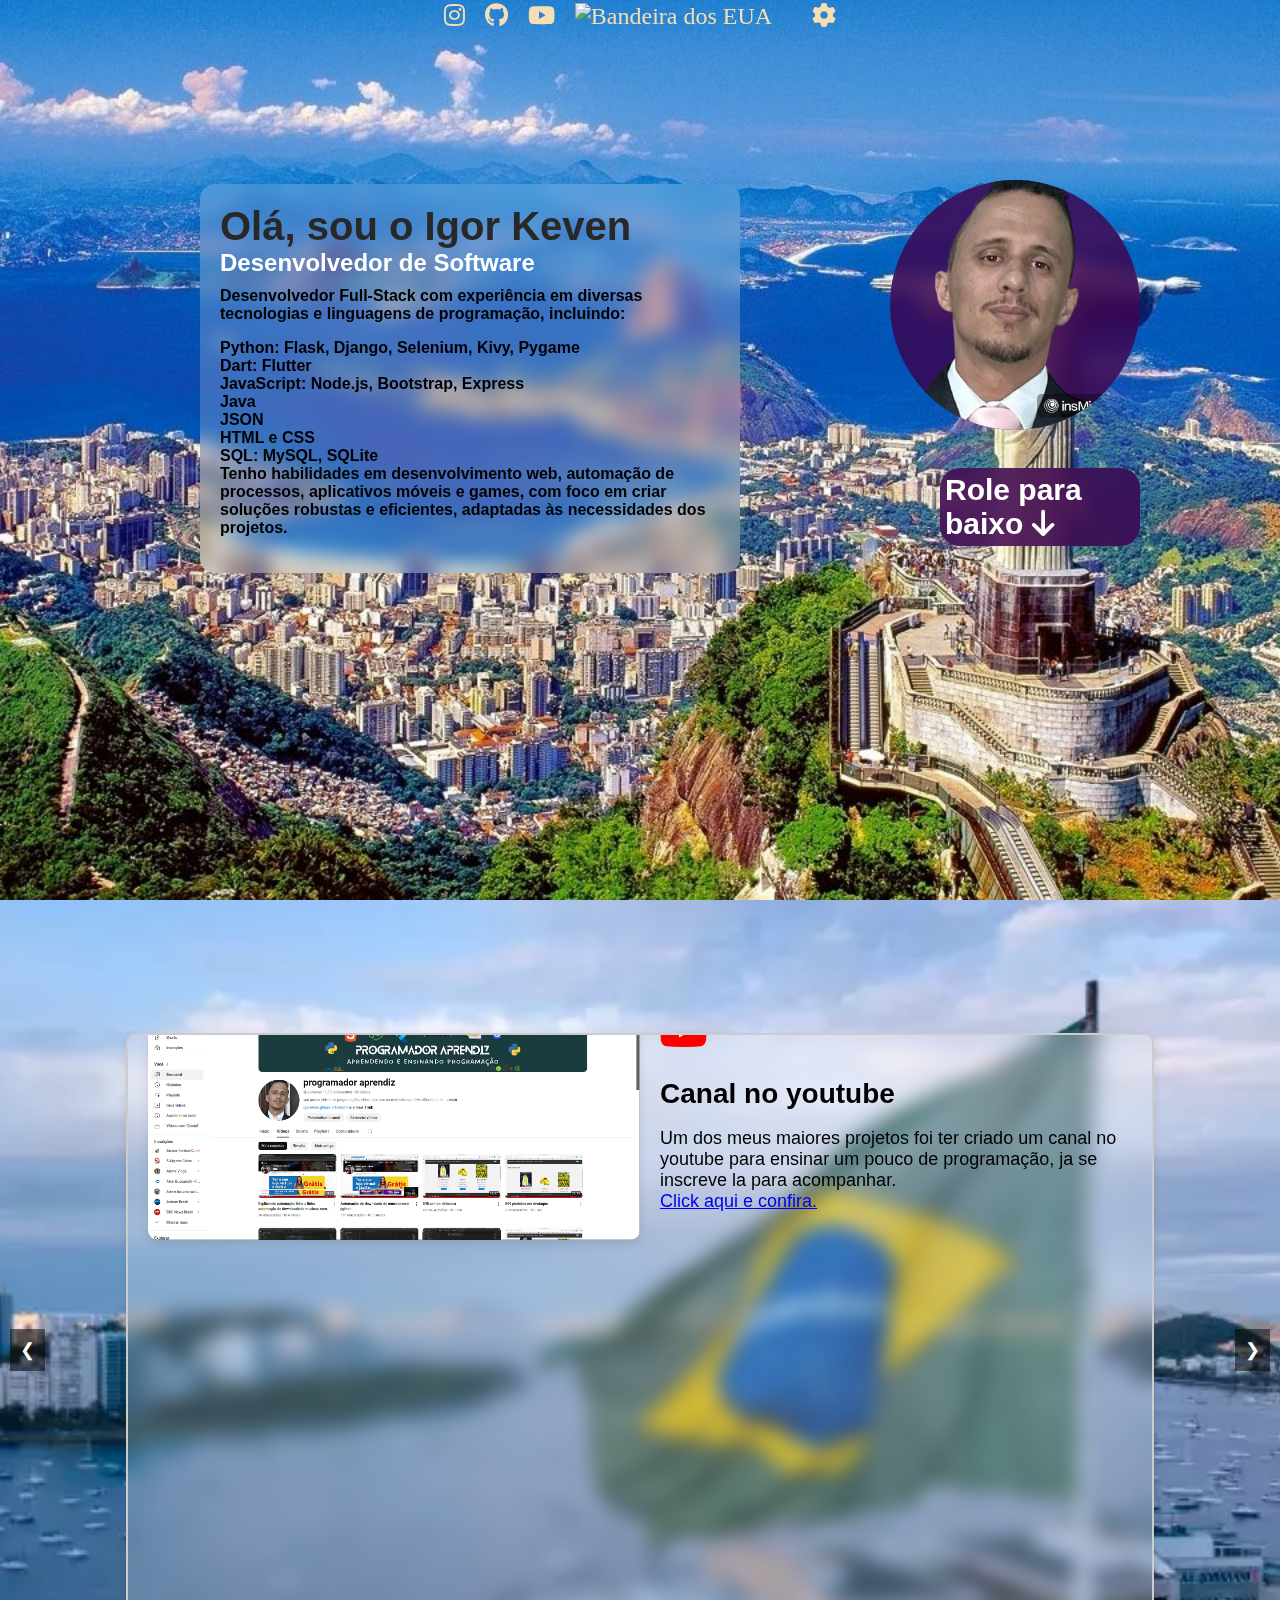
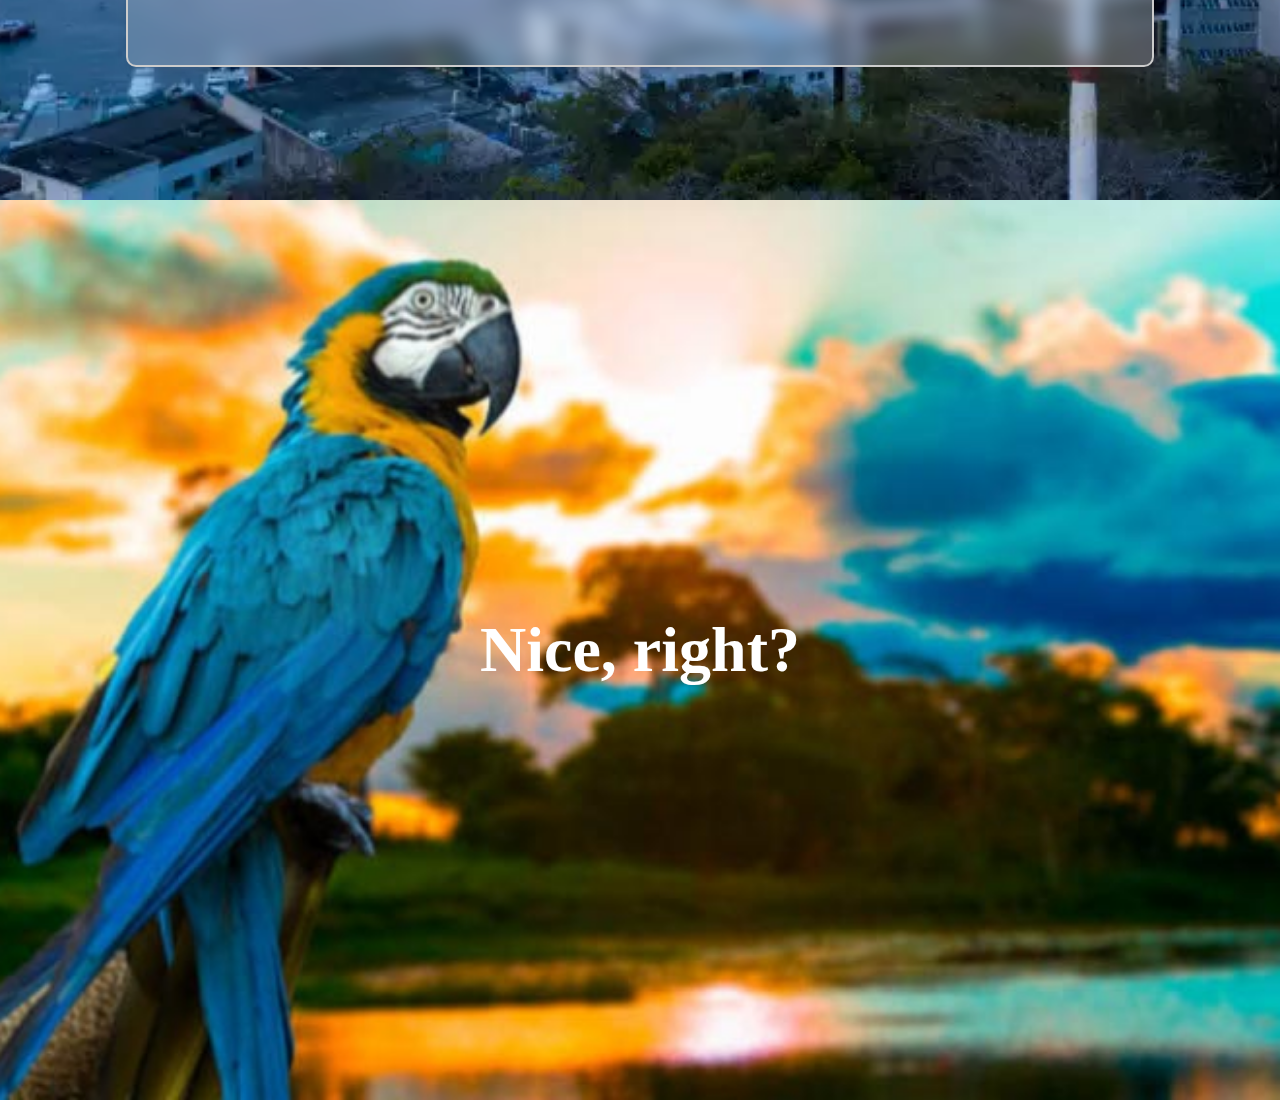
==== index.html @ ff046e4c "Add files via upload" ====
<!DOCTYPE html>
<html lang="en">
<head>
  <meta charset="UTF-8">
  <meta name="viewport" content="width=device-width, initial-scale=1.0">
  <title>Igor Keven</title>
  <link
    rel="stylesheet"
    href="https://cdnjs.cloudflare.com/ajax/libs/font-awesome/6.0.0-beta3/css/all.min.css"
  />
 
  <style>


/* Variáveis de cores para o tema claro */
:root {
  --primary-color: #ffffff;
  --secondary-color: #282828;
  --text-color: #000000;
  --highlight-color: #007BFF;
  --itens-color:  rgba(59, 0, 77, 0.808) ;

   /* Variáveis de imagens de fundo */
   --image-english-light1: url('/static/imagens/en_light_1.webp');
      --image-english-light2: url('/static/imagens/en_light_2.webp');
      --image-english-light3: url('/static/imagens/en_light_3.jpg');
      --image-portuguese-light1: url('/static/imagens/pt_light_1.jpg');
      --image-portuguese-light2: url('/static/imagens/pt_light_2.webp');
      --image-portuguese-light3: url('/static/imagens/pt_light_3.jpg');
      --image-english-dark1: url('/static/imagens/en_dark_1.webp');
      --image-english-dark2: url('/static/imagens/en_dark_2.jpg');
      --image-english-dark3: url('/static/imagens/en_dark_3.webp');
      --image-portuguese-dark1: url('/static/imagens/pt_dark_1.webp');
      --image-portuguese-dark2: url('/static/imagens/pt_dark_2.webp');
      --image-portuguese-dark3: url('/static/imagens/pt_dark_3.webp');
}

/* Variáveis de cores para o tema escuro */
.dark-theme {
  --primary-color: #181818;
  --secondary-color: #f0f0f0;
  --text-color: #ffffff;
  
}

    body, html {
      margin: 0;
      padding: 0;
      overflow-x: hidden;
      color: var(--text-color);
    }

    section {
      position: relative;
      height: 100vh;
      display: flex;
      justify-content: center;
      align-items: center;
      color: white;
      font-size: 2rem;
    }

    .bg {
      position: absolute;
      top: 0;
      left: 0;
      width: 100%;
      height: 100%;
      background-size: cover;
      background-position: 50% 0;
      z-index: -1;
    }

    h1 {
      position: relative;
      z-index: 1;
    }

    /* Imagem flutuante à direita */
    .floating-section {
      display: flex;
      align-items: center;
      position: absolute;
      left: 200px;
      top: 20%;
      z-index: 2;
    }

    .floating-bust {
      width: 250px;
      height: auto;
      margin-left: 150px; /* Ajustado para dar mais espaço */
      border-radius: 150px;
      background: var(--itens-color);/* Fundo translúcido para o efeito vidro */
      backdrop-filter: blur(10px); /* Desfoque do efeito de vidro */
      -webkit-backdrop-filter: blur(10px); /* Suporte para Safari */
      color: var(--text-color); /* Cor do texto */
    }

    /* Texto ao lado da imagem */
    .floating-text {
      max-width: 500px;
      padding: 20px;
      border-radius: 15px;
      background: rgba(255, 255, 255, 0.2); /* Fundo translúcido para o efeito vidro */
      backdrop-filter: blur(10px); /* Desfoque do efeito de vidro */
      -webkit-backdrop-filter: blur(10px); /* Suporte para Safari */
      color: var(--text-color); /* Cor do texto */
    }

    .floating-text h2 {
      font-size: 2.5rem; /* Tamanho maior para "Hi, I'm Igor" */
      margin: 0;
      color: var(--secondary-color);
    }

    .floating-text h3 {
      font-size: 1.5rem; /* Tamanho menor para "Backend Developer" */
      margin: 0;
      color: var(--primary-color);
    }

    .floating-text p {
      font-size: 1rem;
      margin-top: 10px;
      color: var(--text-color);
      font-weight: bold;
    }

    .en {
      display: none;
    }

    /* Animação de flutuação */
    @keyframes float {
      0%, 100% {
        transform: translateY(0);
      }
      50% {
        transform: translateY(-10px);
      }
    }

    /* Barra de navegação */
    .navbar {
      position: fixed;
      top: 0;
      width: 100%;
      height: 60px;
      display: flex;
      justify-content: center;
      align-items: center;
      background-color: rgba(0, 0, 0, 0); /* Inicialmente transparente */
      transition: background-color 0.3s ease;
      z-index: 1000;
    }

    .navbar.scrolled {
      background-color: rgba(0, 0, 0, 0.6); /* Fica levemente escura ao rolar a página */
    }

    .navbar-icons {
      display: flex;
      gap: 20px;
    }

    .navbar-icons a {
      color: wheat;
      font-size: 24px;
      text-decoration: none;
    }

    .navbar-icons a:hover {
      color: #282828; /* Cor de hover */
    }

    .scroll_down {
      font-size: 30px;
      margin-left: 50%;
      animation: float 3s ease-in-out infinite;
      color: var(--primary-color);
      background: var(--itens-color); /* Fundo translúcido para o efeito vidro */
      backdrop-filter: blur(10px); /* Desfoque do efeito de vidro */
      -webkit-backdrop-filter: blur(10px); /* Suporte para Safari */
border-radius: 20px;
padding: 5px;
    }


.scroll-text {
    color: var(--primary-color);
    font-weight: bold;

}
  

    .modal {
      display: none; /* Oculto por padrão */
      position: fixed;
      z-index: 1001; /* Um nível acima do conteúdo */
      left: 0;
      top: 0;
      width: 100%;
      height: 100%;
      background-color: rgba(0, 0, 0, 0.5); /* Fundo semi-transparente */
      padding: 30px;
    }

    .modal-content {
      background-color: var(--primary-color);
      margin: 15% auto;
      padding: 20px;
      border-radius: 10px;
      width: 50%;
      max-width: 600px;
    }

    .close {
      color: #aaa;
      float: right;
      font-size: 28px;
      font-weight: bold;
    }

    .close:hover,
    .close:focus {
      color: black;
      text-decoration: none;
      cursor: pointer;
    }

    .theme-switch-wrapper {
  display: flex;
  align-items: center;
  margin-top: 5%;
  margin-bottom: 2%;
  
}

.theme-switch {
  position: relative;
  display: inline-block;
  width: 60px;
  height: 34px;
  
}

.theme-switch input {
  opacity: 0;
  width: 0;
  height: 0;
}

.slider {
  position: absolute;
  cursor: pointer;
  top: 0;
  left: 0;
  right: 0;
  bottom: 0;
  background-color: #ccc;
  transition: 0.4s;
  border-radius: 34px;
}

.slider:before {
  position: absolute;
  content: "";
  height: 26px;
  width: 26px;
  left: 4px;
  bottom: 4px;
  background-color: var(--primary-color);
  transition: 0.4s;
  border-radius: 50%;
}

input:checked + .slider {
  background-color: var(--highlight-color);
}

input:checked + .slider:before {
  transform: translateX(26px);
}

.color-picker {
  display: flex;
  gap: 10px; /* Espaçamento entre as bolinhas */
}

.color-circle {
  width: 30px;
  height: 30px;
  border-radius: 50%; /* Forma de círculo */
  cursor: pointer;
  border: 2px solid #000; /* Borda para destacar */
}


.bandeiara{
  cursor: pointer;
  
}




 
.animacao {
  font-family: Arial, sans-serif;
  margin: 0;
  padding: 0;
  display: flex;
  justify-content: center;
  align-items: center;
  height: 100vh;
}





.slider-container {
  position: relative;
  width: 80%;
  height: 70%;
  
  overflow: hidden;
  border: 2px solid #ccc;
  border-radius: 10px;
  box-shadow: 0px 4px 10px rgba(0, 0, 0, 0.1);
  background: rgba(255, 255, 255, 0.2); /* Fundo translúcido para o efeito vidro */
      backdrop-filter: blur(10px); /* Desfoque do efeito de vidro */
      -webkit-backdrop-filter: blur(10px); /* Suporte para Safari */
      color: var(--text-color); /* Cor do texto */

}

.slider2 {
  display: flex;
  transition: transform 0.5s ease-in-out;
}

.slide2 {
  min-width: 100%;
  box-sizing: border-box;
  display: flex;
  align-items: center;
  
  padding: 20px;
  margin-top: -15%;
  
}

.project-image {
  max-width: 50%;
  object-fit: contain;
  
  border-radius: 10px;
  box-shadow: 0px 4px 10px rgba(0, 0, 0, 0.1);
}

.project-description {
  width: 50%;
  padding-left: 20px;
}
.img-lang {
  width: 10%;
  
}

.project-description h2 {
  font-size: 28px;
  margin-bottom: 10px;
}

.project-description p {
  font-size: 18px;
  
}

.prev, .next {
  position: absolute;
  top: 50%;
  transform: translateY(-50%);
  background-color: rgba(0, 0, 0, 0.5);
  color: white;
  border: none;
  padding: 10px;
  cursor: pointer;
  font-size: 18px;
}

.prev {
  left: 10px;
}

.next {
  right: 10px;
}

.prev:hover, .next:hover {
  background-color: rgba(0, 0, 0, 0.8);
}

  </style>
</head>
<body>

  <!-- Barra de navegação fixa -->
  <div class="navbar">
    <div class="navbar-icons">
      <a href="https://www.instagram.com/kevenigor" target="_blank">
        <i class="fab fa-instagram"></i>
      </a>
      <a href="https://github.com/igorkeven" target="_blank">
        <i class="fab fa-github"></i>
      </a>
      <a href="https://www.youtube.com/igorkeven" target="_blank">
        <i class="fab fa-youtube"></i>
      </a>
      <!-- Bandeira do Brasil para tradução -->
      <a class="toggle-en bandeiara" onclick="toggleLanguage()" style="display: none;">
        <img src="https://upload.wikimedia.org/wikipedia/commons/0/05/Flag_of_Brazil.svg" alt="Bandeira do Brasil" style="width: 24px;">
      </a>
      <a class="toggle-pt bandeiara" onclick="toggleLanguage()" >
        <img src="https://upload.wikimedia.org/wikipedia/commons/a/a4/Flag_of_the_United_States.svg" alt="Bandeira dos EUA" style="width: 24px;">
      </a>

      <br><br><br>
      <a href="javascript:void(0)" id="settingsIcon">
        <i class="fas fa-cog"></i> <!-- Ícone de configuração -->
      </a>
    </div>
  </div>
  <div id="settingsModal" class="modal">
    <div class="modal-content">
      <span class="close">&times;</span>
       <!-- Bandeira do Brasil para tradução -->

        
      


      <h2 class="pt">Configurações</h2>
      <h2 class="en" style="display: none;">settings</h2>
<br>
      <a class="toggle-en bandeiara" onclick="toggleLanguage()" style="display: none;">
        <img src="https://upload.wikimedia.org/wikipedia/commons/0/05/Flag_of_Brazil.svg" alt="Bandeira do Brasil" style="width: 24px;"> mudar idioma para o português
      </a>
      <a class="toggle-pt bandeiara" onclick="toggleLanguage()" >
        <img src="https://upload.wikimedia.org/wikipedia/commons/a/a4/Flag_of_the_United_States.svg" alt="Bandeira dos EUA" style="width: 24px;">
        change the language to English
      </a> 
      <div class="theme-switch-wrapper">
        <label class="theme-switch" for="checkbox">
          <input type="checkbox" id="checkbox" />
          <div class="slider"></div>
        </label>
        <span id="theme-label"> &emsp13; Mudar para Tema Escuro</span>
      </div>
<br>
       <!-- Bolinhas de cores -->
  <div class="color-picker">
    <div class="color-circle" style="background-color: red;" onclick="changeColor('red')"></div>
    <div class="color-circle" style="background-color: blue;" onclick="changeColor('blue')"></div>
    <div class="color-circle" style="background-color: green;" onclick="changeColor('green')"></div>
    <div class="color-circle" style="background-color: rgba(59, 0, 77, 0.808) ;" onclick="changeColor('rgba(59, 0, 77, 0.808) ')"></div>

  </div>
      
      
    </div>
  </div>
  <section>
    <div class="bg" style="background-image: var(--image-portuguese-light1);"></div>
   
    <div class="animacao"> 
    <!-- Seção flutuante com a imagem e o texto -->
    <div class="floating-section ">
      <div class="floating-text en">
        <h2>Hi, I'm Igor Keven</h2>
        <h3>Software Developer</h3>
        <p>Full-Stack Developer with experience in various technologies and programming languages, including:</p>
        <p>Python: Flask, Django, Selenium, Kivy, Pygame<br>
        Dart: Flutter<br>
        JavaScript: Node.js, Bootstrap, Express<br>
        Java<br>
        JSON<br>
        HTML and CSS <br>
        SQL: MySQL, SQLite<br>
        Skilled in web development, process automation, mobile applications, and games, with a focus on building robust and efficient solutions tailored to project needs.</p>
      </div>

      <div>
        <img src="/static/imagens/102704465.png" alt="Seu busto" class="floating-bust en">
        <h3 class="scroll_down en">
          <span class="scroll-text">Scroll down</span>
          <i class="fas fa-arrow-down"></i>
        </h3>
      </div>
    </div>

    <div class="floating-section ">
      <div class="floating-text pt">
        <h2>Olá, sou o Igor Keven</h2>
        <h3>Desenvolvedor de Software</h3>
        <p>Desenvolvedor Full-Stack com experiência em diversas tecnologias e linguagens de programação, incluindo:</p>
        <p>Python: Flask, Django, Selenium, Kivy, Pygame<br>
        Dart: Flutter<br>
        JavaScript: Node.js, Bootstrap, Express<br>
        Java<br>
        JSON<br>
        HTML e CSS <br>
        SQL: MySQL, SQLite<br>
        Tenho habilidades em desenvolvimento web, automação de processos, aplicativos móveis e games, com foco em criar soluções robustas e eficientes, adaptadas às necessidades dos projetos.</p>
      </div>

      <div>
        <img src="/static/imagens/102704465.png" alt="Seu busto" class="floating-bust pt">
        <h3 class="scroll_down pt">
          <span class="scroll-text">Role para baixo</span>
          <i class="fas fa-arrow-down"></i>
        </h3>
      </div>
    </div>


  </div>
  </section>
  
  <section >
    <div class="bg" style="background-image: var(--image-portuguese-light2);"></div>
    

    <div class="animacao">

    
    <div class="slider-container">
      <div class="slider2" id="slider2">
        <!-- Slide 1 -->
        <div class="slide2">
          <img src="/static/imagens/canal-youtube.png" alt="Projeto 1" class="project-image">
          <div class="project-description">
            <img src="/static/imagens/lang/Youtube_logo.png" alt="linguagens" class="img-lang">
            <h2>Canal no youtube</h2>
            <p>Um dos meus maiores projetos foi ter criado um canal no youtube para ensinar um pouco de programação, ja se inscreve la para acompanhar. <br> <a href="http://youtube.com/igorkeven" target="_blank">Click aqui e confira.</a></p>
          </div>
        </div>
        <!-- Slide 2 -->
        <div class="slide2">
          <img src="/static/imagens/E-commerce.png" alt="Projeto 2" class="project-image">
          <div class="project-description">
            <img src="/static/imagens/lang/html.png" alt="linguagens" class="img-lang">
            <img src="/static/imagens/lang/css-logo.png" alt="linguagens" class="img-lang">
            <img src="/static/imagens/lang/js2.png" alt="linguagens" class="img-lang">
            <img src="/static/imagens/lang/Python-logo-notext.svg.png" alt="linguagens" class="img-lang">

            <img src="/static/imagens/lang/Flask_logo.svg.png" alt="linguagens" class="img-lang">
            

            <h2>E-commerce</h2>
            <p>desenvolvi esse E-commerce para ensinar todo o crud (Create, Read, Update, Delete) e mais algumas funcionalidades no canal, todo desenvolvido com python, html, css e muito javascript, utilizei o Flask como framework do python para web. <br>
            <a href="http://"target="_blank">Link para a playlist do canal</a> <br>
            <a href="http://"target="_blank">Link para o codigo no github</a> </p>
          </div>
        </div>
        <!-- Slide 3 -->
        <div class="slide2">
          <video src="/static/imagens/rede-social.mp4" autoplay muted loop alt="Projeto 3" class="project-image" ></video>
          
          <div class="project-description">
            <img src="/static/imagens/lang/html.png" alt="linguagens" class="img-lang">
            <img src="/static/imagens/lang/css-logo.png" alt="linguagens" class="img-lang">
            <img src="/static/imagens/lang/js2.png" alt="linguagens" class="img-lang">
            <img src="/static/imagens/lang/sql.png" alt="linguagens" class="img-lang">
            <img src="/static/imagens/lang/Python-logo-notext.svg.png" alt="linguagens" class="img-lang">

            <img src="/static/imagens/lang/Flask_logo.svg.png" alt="linguagens" class="img-lang">

            <h2>Rede Social</h2>
            <p>Desenvolvi essa rede social para ensinar no canal, contendo todas as funcionalidades, envio de texto, foto e video , um sistema de login seguro e simples, menssagens, amigos e muito mais... <br>
            confirara aqui: <br> 
            <a href="http://"target="_blank">Link para a playlist do canal</a> <br> <br>
          <a href="http://"target="_blank">Link para o codigo no github</a></p>
          </div>
        </div>
          <!-- Slide 4 -->
          <div class="slide2">
            
            <video src="/static/imagens/app-rede-social.mp4" autoplay muted loop alt="Projeto 3" class="project-image" style="max-height: 50%; margin-top: -5%; max-width: 50%; width: 40%;  height: 50%;" ></video>
            <div class="project-description">
              <img src="/static/imagens/lang/Python-logo-notext.svg.png" alt="linguagens" class="img-lang">
              <img src="/static/imagens/lang/dart-icon-511x512-jhyea1ft.png" alt="linguagens" class="img-lang">
              <img src="/static/imagens/lang/flutter-logo-5086DD11C5-seeklogo.com.png" alt="linguagens" class="img-lang">
              <img src="/static/imagens/lang/sqlite-icon-2048x909-7nkrc3bm.png" alt="linguagens" class="img-lang">




              <h2>Aplicativo para a Rede Social</h2>
              <p> Desenvolvi esse aplicativo com Flutter para interagir com a rede social "Social Connect" que mostrei no slide anterior, tanto o site quanto o app funcionan em paralelo , podendo assim o usuario escolher qual melhor experiência deseja. <br>
              confirara aqui: <br>  
              
            <a href="http://"target="_blank">Link para o codigo no github</a></p>
            </div>
          </div>
           <!-- Slide 5 -->
           <div class="slide2">
            <video src="/static/imagens/app-music.mp4" autoplay muted loop alt="Projeto 3" class="project-image" style="max-height: 50%; margin-top: -5%; max-width: 50%; width: 40%;  height: 50%;" > </video>
            <div class="project-description">
              <img src="/static/imagens/lang/Python-logo-notext.svg.png" alt="linguagens" class="img-lang">
              <img src="/static/imagens/lang/dart-icon-511x512-jhyea1ft.png" alt="linguagens" class="img-lang">
              <img src="/static/imagens/lang/flutter-logo-5086DD11C5-seeklogo.com.png" alt="linguagens" class="img-lang">
              <img src="/static/imagens/lang/sqlite-icon-2048x909-7nkrc3bm.png" alt="linguagens" class="img-lang">

              <h2>Aplicativo de musicas</h2>
              <p>  <br>
              confirara aqui: <br> 
              
            <a href="http://" target="_blank" >Link para o codigo no github</a></p>
            </div>
          </div>

              <!-- Slide 6 -->
              <div class="slide2">
                <video src="/static/imagens/fotografia.mp4" autoplay muted loop alt="Projeto 3" class="project-image" style="max-height: 50%; margin-top: -5%; max-width: 50%; width: 40%;  height: 50%;" ></video>
                <div class="project-description">
                  <img src="/static/imagens/lang/html.png" alt="linguagens" class="img-lang">
                  <img src="/static/imagens/lang/css-logo.png" alt="linguagens" class="img-lang">
                  <img src="/static/imagens/lang/js2.png" alt="linguagens" class="img-lang">
                  <img src="/static/imagens/lang/sql.png" alt="linguagens" class="img-lang">
                  <img src="/static/imagens/lang/Python-logo-notext.svg.png" alt="linguagens" class="img-lang">
      
                  <img src="/static/imagens/lang/Flask_logo.svg.png" alt="linguagens" class="img-lang">
      
                  <h2>Site para fotografa</h2>
                  <p>  <br>
                  confirara aqui: <br> 
                  
                <a href="http://eduardasilvafotografia.com" target="_blank" >Link para o site</a></p>
                </div>
              </div>
      </div>
    </div>
  
    <!-- Botões de navegação -->
    <button class="prev" onclick="moveSlide(-1)">&#10094;</button>
    <button class="next" onclick="moveSlide(1)">&#10095;</button>
  </div>
    
  </section>
  
  <section>
    <div class="bg" style="background-image: var(--image-portuguese-light3);"></div>
    <h1>Nice, right?</h1>
  </section>

  <script src="https://cdnjs.cloudflare.com/ajax/libs/gsap/3.11.0/gsap.min.js"></script>
  <script src="https://cdnjs.cloudflare.com/ajax/libs/gsap/3.11.0/ScrollTrigger.min.js"></script>
  <script>

let currentSlide = 0;

function moveSlide(direction) {
  const slider = document.getElementById('slider2');
  const slides = document.querySelectorAll('.slide2');
  const totalSlides = slides.length;

  currentSlide += direction;

  if (currentSlide < 0) {
    currentSlide = totalSlides - 1; // Volta para o último slide
  } else if (currentSlide >= totalSlides) {
    currentSlide = 0; // Vai para o primeiro slide
  }

  const slideWidth = slides[0].clientWidth;
  slider.style.transform = `translateX(${-currentSlide * slideWidth}px)`;
}









    document.addEventListener('DOMContentLoaded', function () {
      gsap.registerPlugin(ScrollTrigger);
      
      gsap.utils.toArray('.bg').forEach((section, i) => {
        gsap.fromTo(section, 
          { backgroundPosition: `50% ${-innerHeight / 2}px` },
          {
            backgroundPosition: `50% ${innerHeight / 2}px`,
            ease: 'none',
            scrollTrigger: {
              trigger: section,
              scrub: true
            }
          }
        );
      });

      gsap.utils.toArray('.animacao').forEach((heading) => {
        gsap.fromTo(heading, { autoAlpha: 0 }, {
          duration: 2,
          autoAlpha: 1,
          ease: 'power1.inOut',
          scrollTrigger: {
            trigger: heading,
            start: 'top 80%',
            toggleActions: 'play none none reverse',
          },
        });
      });

      window.addEventListener('scroll', function () {
        const navbar = document.querySelector('.navbar');
        if (window.scrollY > 100) {
          navbar.classList.add('scrolled');
        } else {
          navbar.classList.remove('scrolled');
        }
      });
    });


    const toggleSwitch = document.getElementById('checkbox');
  const themeLabel = document.getElementById('theme-label');


    const images = {
  light: {
    pt: [
      'var(--image-portuguese-light1)',
      'var(--image-portuguese-light2)',
      'var(--image-portuguese-light3)',
    ],
    en: [
      'var(--image-english-light1)',
      'var(--image-english-light2)',
      'var(--image-english-light3)',
    ],
  },
  dark: {
    pt: [
      'var(--image-portuguese-dark1)',
      'var(--image-portuguese-dark2)',
      'var(--image-portuguese-dark3)',
    ],
    en: [
      'var(--image-english-dark1)',
      'var(--image-english-dark2)',
      'var(--image-english-dark3)',
    ],
  },
};

let currentLanguage = 'pt'; // 'pt' ou 'en'
let currentTheme = 'light'; // 'light' ou 'dark'

function updateBackgroundImages() {
  const sections = document.querySelectorAll('section .bg');
  sections.forEach((section, index) => {
    section.style.backgroundImage = images[currentTheme][currentLanguage][index];
  });
}
function toggleLanguage() {
  const enElements = document.querySelectorAll('.en');
  const ptElements = document.querySelectorAll('.pt');

  enElements.forEach(el => el.style.display = el.style.display === 'block' ? 'none' : 'block');
  ptElements.forEach(el => el.style.display = el.style.display === 'none' ? 'block' : 'none');

  currentLanguage = currentLanguage === 'en' ? 'pt' : 'en';
  updateBackgroundImages();

  const bandeiraen = document.querySelectorAll('.toggle-en');
  const bandeirapt = document.querySelectorAll('.toggle-pt');

  bandeiraen.forEach(el => el.style.display = el.style.display === 'block' ? 'none' : 'block');
  bandeirapt.forEach(el => el.style.display = el.style.display === 'none' ? 'block' : 'none');

  // Atualiza o texto do rótulo do tema
  if (currentLanguage === 'en') {
    themeLabel.textContent = toggleSwitch.checked ? 'Change to Light Theme' : 'Change to Dark Theme';
  } else {
    themeLabel.textContent = toggleSwitch.checked ? 'Mudar para Tema Claro' : 'Mudar para Tema Escuro';
  }
}


toggleSwitch.addEventListener('change', function() {
  currentTheme = this.checked ? 'dark' : 'light';
  updateBackgroundImages();
  document.body.classList.toggle('dark-theme');

  if (currentLanguage === 'en') {
    themeLabel.textContent = toggleSwitch.checked ? 'Change to Light Theme' : 'Change to Dark Theme';
  } else {
    themeLabel.textContent = toggleSwitch.checked ? 'Mudar para Tema Claro' : 'Mudar para Tema Escuro';
  }

});


function changeColor(color) {
  document.documentElement.style.setProperty('--itens-color', color);
  // Adicione mais propriedades de estilo conforme necessário
}

     // Lógica para exibir e ocultar o modal
     const modal = document.getElementById('settingsModal');
    const settingsIcon = document.getElementById('settingsIcon');
    const closeModal = document.querySelector('.close');

    // Exibir o modal ao clicar no ícone de configurações
    settingsIcon.onclick = function() {
      modal.style.display = 'block';
    }

    // Fechar o modal ao clicar no botão de fechar
    closeModal.onclick = function() {
      modal.style.display = 'none';
    }

    // Fechar o modal ao clicar fora da área do modal
    window.onclick = function(event) {
      if (event.target === modal) {
        modal.style.display = 'none';
      }
    }

 
  updateBackgroundImages();
  </script>
</body>
</html>
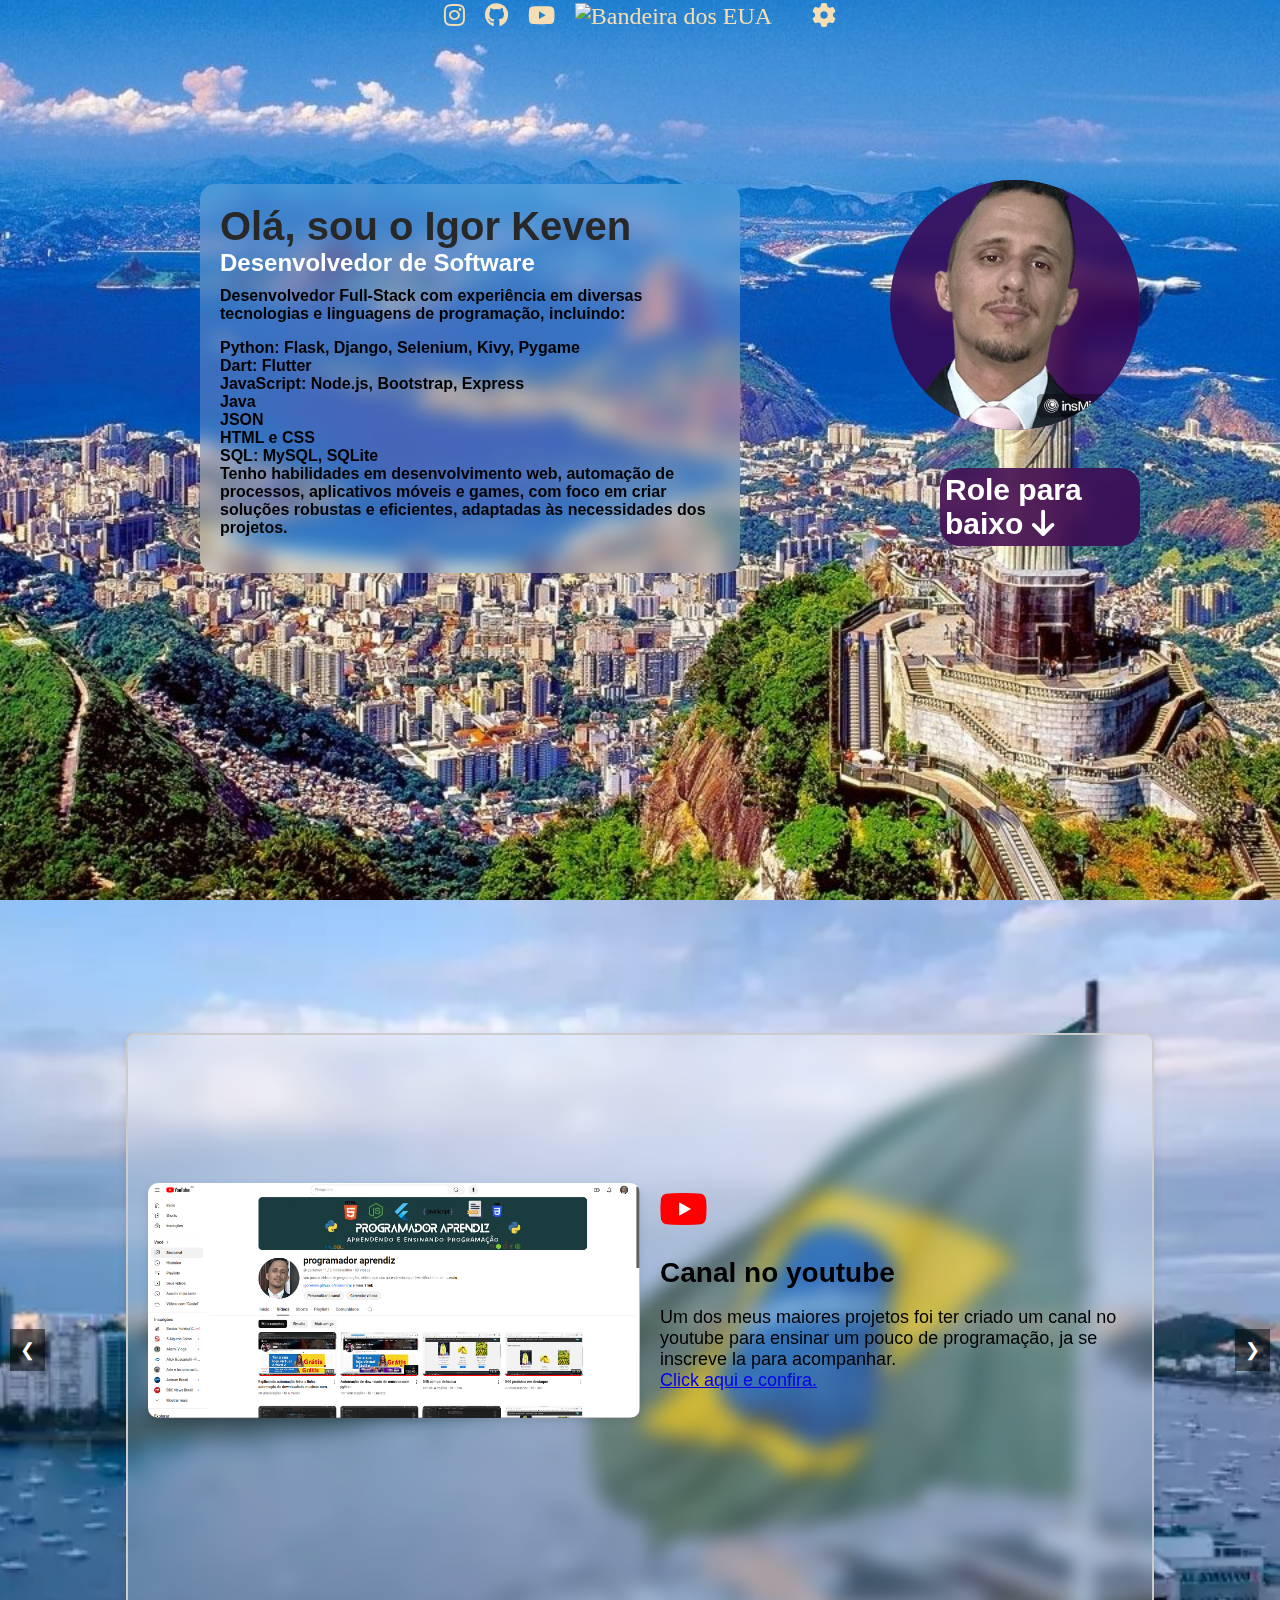
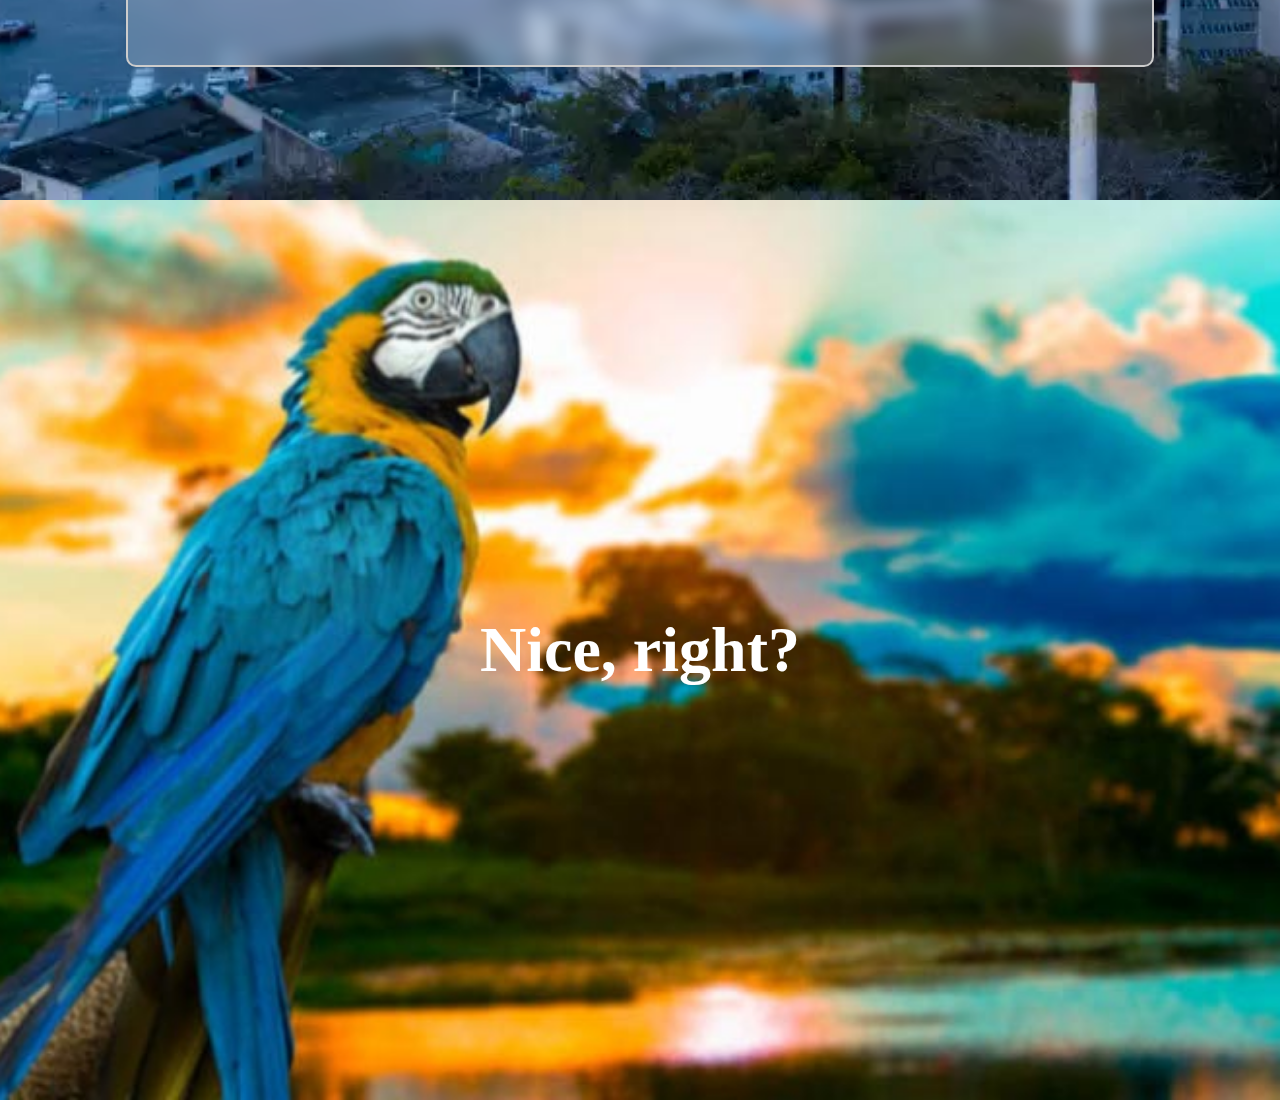
==== commit e4ae7a41: "responsividade" ====
--- a/index.html
+++ b/index.html
@@ -336,10 +336,12 @@
 
 }
 
-.slider2 {
+#slider2 {
   display: flex;
   transition: transform 0.5s ease-in-out;
 }
+
+
 
 .slide2 {
   min-width: 100%;
@@ -351,6 +353,10 @@
   margin-top: -15%;
   
 }
+
+
+
+
 
 .project-image {
   max-width: 50%;
@@ -403,6 +409,100 @@
   background-color: rgba(0, 0, 0, 0.8);
 }
 
+
+@media (max-width: 768px) {
+
+
+  .floating-section {
+    left: 20px;
+    right: 20px;
+      top: 10%;
+      flex-direction: column;
+
+  }
+
+
+  .floating-text {
+      max-width: 500px;
+      padding: 20px;
+      border-radius: 15px;
+    }
+
+    .floating-text h2 {
+      font-size: 1.5rem; /* Tamanho maior para "Hi, I'm Igor" */
+      margin: 0;
+      
+    }
+
+    .floating-text h3 {
+      font-size: 1rem; /* Tamanho menor para "Backend Developer" */
+      margin: 0;
+      
+    }
+
+    .floating-text p {
+      font-size: 0.8rem;
+      margin-top: 10px;
+      
+      
+    }
+    .floating-bust {
+      width: 150px;
+      height: auto;
+      margin-top: 15px; /* Ajustado para dar mais espaço */
+      border-radius: 150px;
+      
+    }
+
+
+
+  .slider-container {
+    width: 90%;
+    height: 90%;
+  }
+
+
+  .slide2 {
+    display: flex;
+    flex-direction: column;
+    align-items: center;
+    text-align: center;
+    margin-top: 0;
+    margin-bottom: 0;
+  }
+
+  .img-lang {
+    
+    width: 7%; /* A imagem ocupará toda a largura disponível */
+    height: auto; /* Mantém a proporção da imagem */
+  }
+
+  .project-description {
+    width: 100%;
+    padding-left: 0;
+    margin: auto;
+    align-items: center;
+    padding: auto;
+    
+  }
+
+  .project-description h2 {
+    font-size: 18px;
+  }
+
+  .project-description p {
+    font-size: 13px;
+    width: 50%;
+    
+    margin-left: 25%;
+  }
+
+  .project-image {
+    width: 100%;
+    height: auto;
+    
+  }
+}
   </style>
 </head>
 <body>
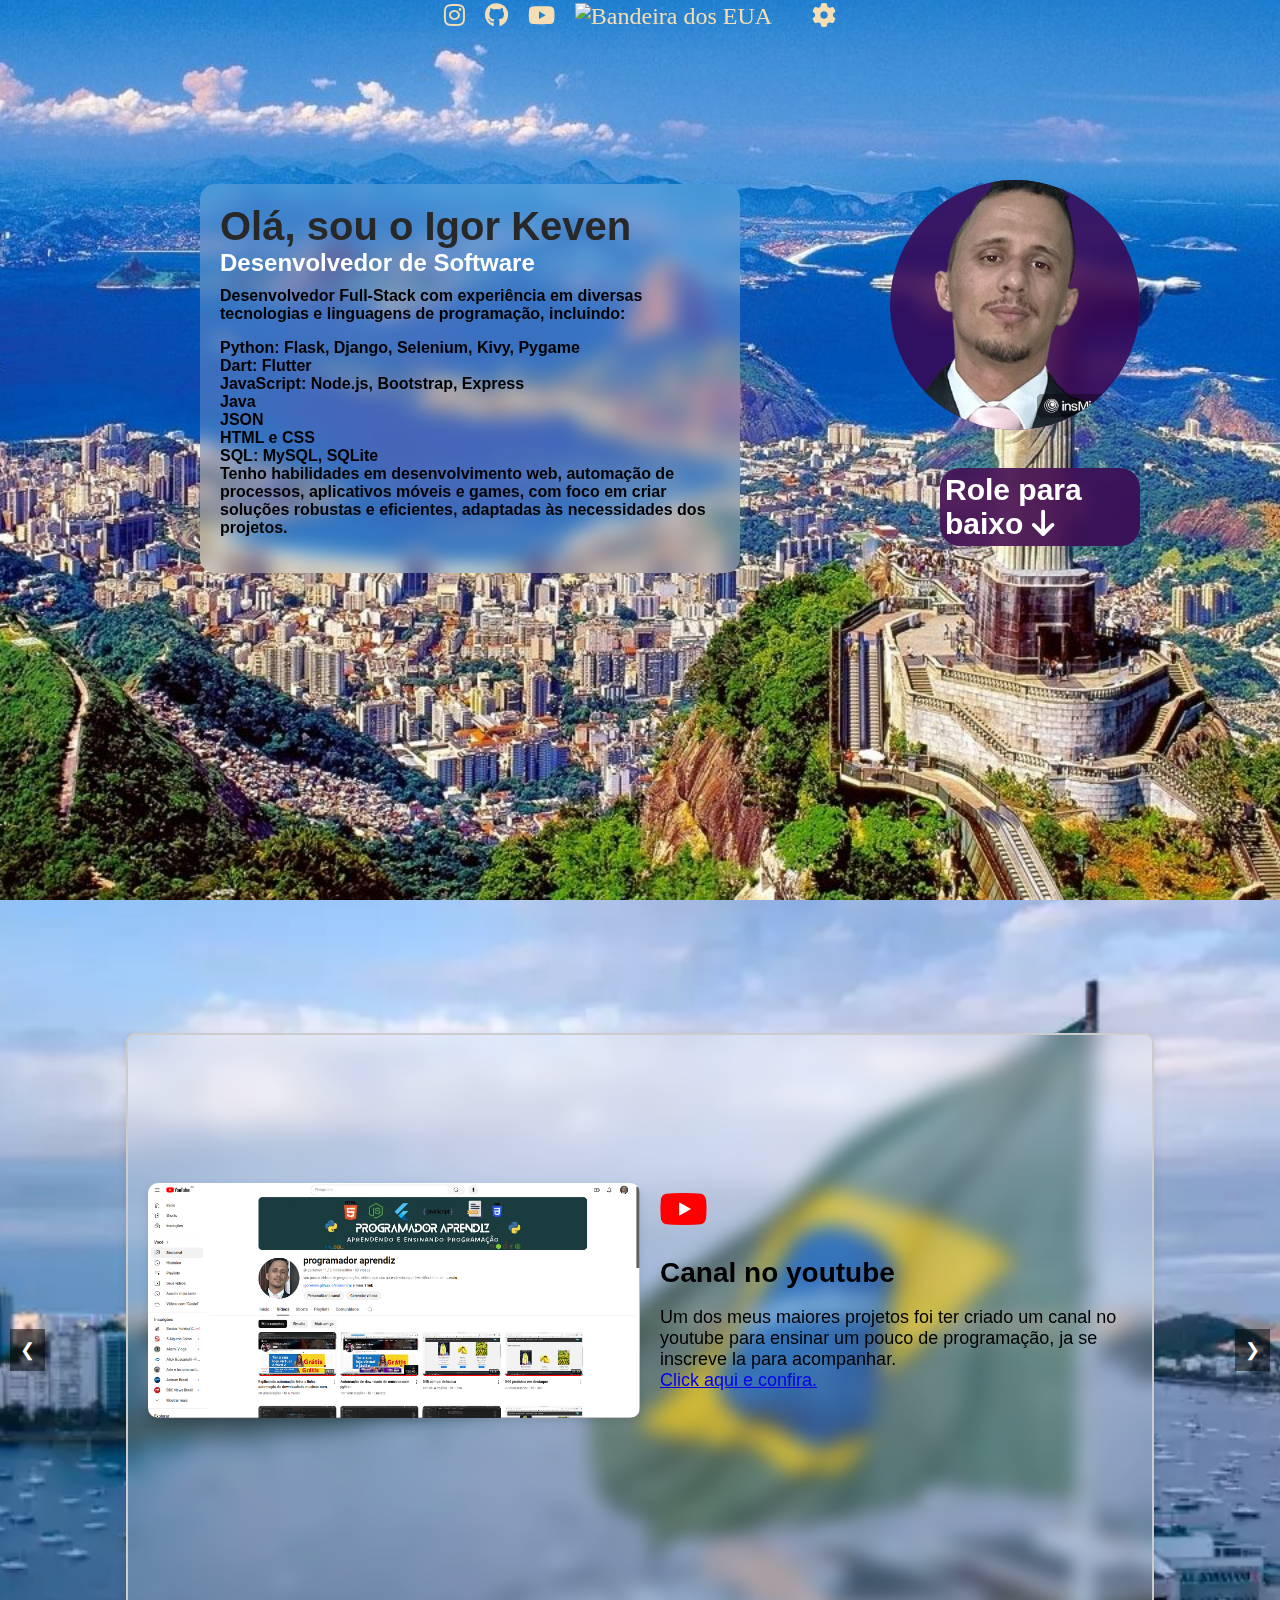
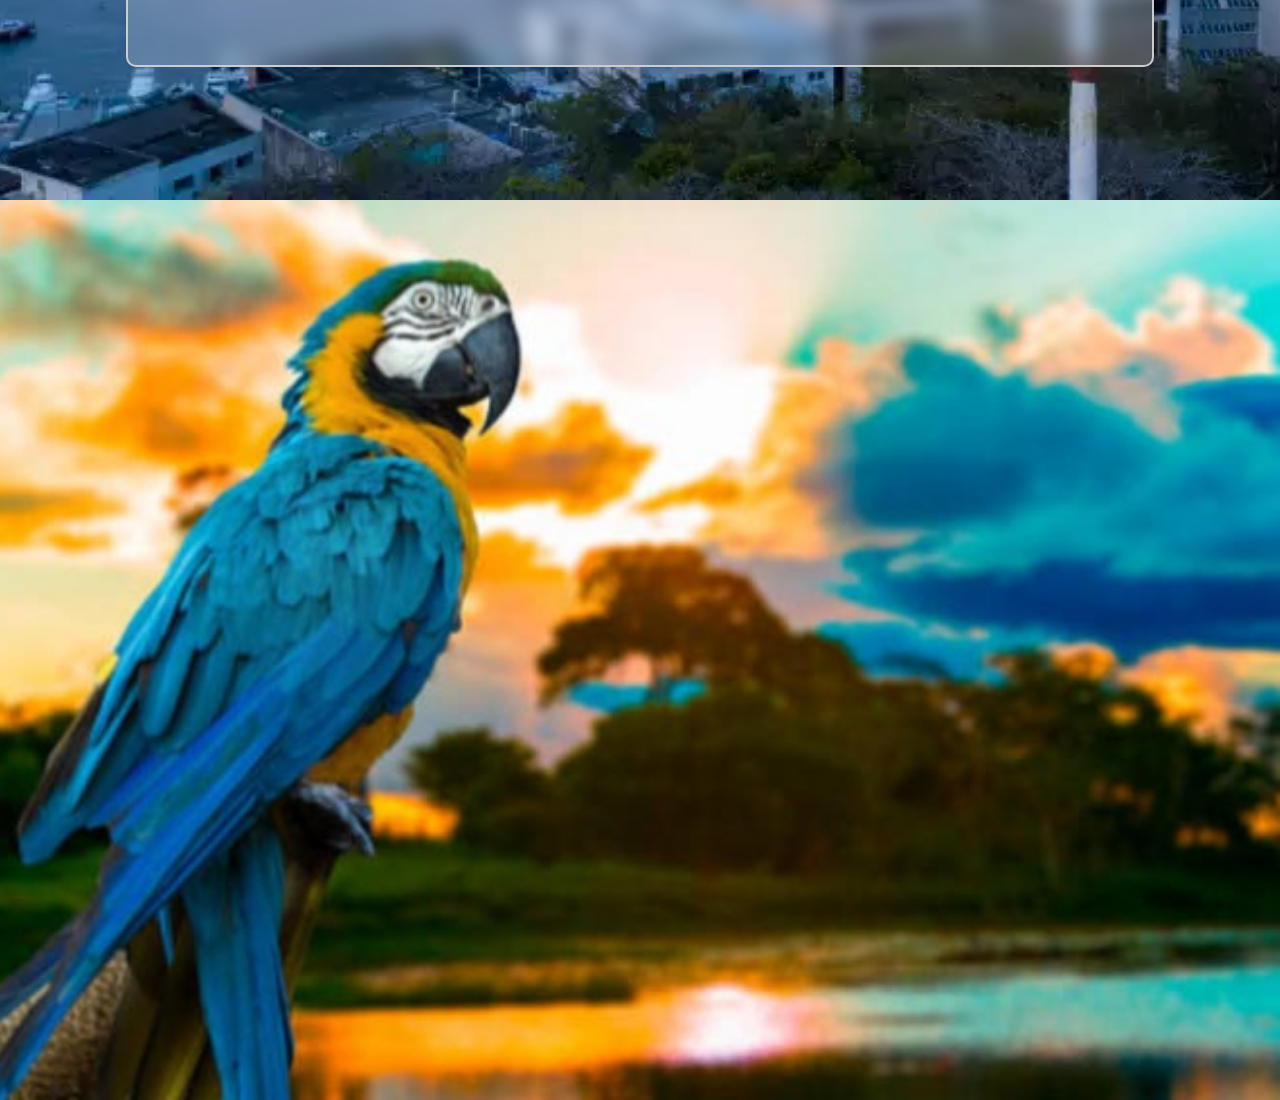
==== commit 8485db7f: "22.11.24" ====
--- a/index.html
+++ b/index.html
@@ -9,501 +9,7 @@
     href="https://cdnjs.cloudflare.com/ajax/libs/font-awesome/6.0.0-beta3/css/all.min.css"
   />
  
-  <style>
-
-
-/* Variáveis de cores para o tema claro */
-:root {
-  --primary-color: #ffffff;
-  --secondary-color: #282828;
-  --text-color: #000000;
-  --highlight-color: #007BFF;
-  --itens-color:  rgba(59, 0, 77, 0.808) ;
-
-   /* Variáveis de imagens de fundo */
-   --image-english-light1: url('/static/imagens/en_light_1.webp');
-      --image-english-light2: url('/static/imagens/en_light_2.webp');
-      --image-english-light3: url('/static/imagens/en_light_3.jpg');
-      --image-portuguese-light1: url('/static/imagens/pt_light_1.jpg');
-      --image-portuguese-light2: url('/static/imagens/pt_light_2.webp');
-      --image-portuguese-light3: url('/static/imagens/pt_light_3.jpg');
-      --image-english-dark1: url('/static/imagens/en_dark_1.webp');
-      --image-english-dark2: url('/static/imagens/en_dark_2.jpg');
-      --image-english-dark3: url('/static/imagens/en_dark_3.webp');
-      --image-portuguese-dark1: url('/static/imagens/pt_dark_1.webp');
-      --image-portuguese-dark2: url('/static/imagens/pt_dark_2.webp');
-      --image-portuguese-dark3: url('/static/imagens/pt_dark_3.webp');
-}
-
-/* Variáveis de cores para o tema escuro */
-.dark-theme {
-  --primary-color: #181818;
-  --secondary-color: #f0f0f0;
-  --text-color: #ffffff;
-  
-}
-
-    body, html {
-      margin: 0;
-      padding: 0;
-      overflow-x: hidden;
-      color: var(--text-color);
-    }
-
-    section {
-      position: relative;
-      height: 100vh;
-      display: flex;
-      justify-content: center;
-      align-items: center;
-      color: white;
-      font-size: 2rem;
-    }
-
-    .bg {
-      position: absolute;
-      top: 0;
-      left: 0;
-      width: 100%;
-      height: 100%;
-      background-size: cover;
-      background-position: 50% 0;
-      z-index: -1;
-    }
-
-    h1 {
-      position: relative;
-      z-index: 1;
-    }
-
-    /* Imagem flutuante à direita */
-    .floating-section {
-      display: flex;
-      align-items: center;
-      position: absolute;
-      left: 200px;
-      top: 20%;
-      z-index: 2;
-    }
-
-    .floating-bust {
-      width: 250px;
-      height: auto;
-      margin-left: 150px; /* Ajustado para dar mais espaço */
-      border-radius: 150px;
-      background: var(--itens-color);/* Fundo translúcido para o efeito vidro */
-      backdrop-filter: blur(10px); /* Desfoque do efeito de vidro */
-      -webkit-backdrop-filter: blur(10px); /* Suporte para Safari */
-      color: var(--text-color); /* Cor do texto */
-    }
-
-    /* Texto ao lado da imagem */
-    .floating-text {
-      max-width: 500px;
-      padding: 20px;
-      border-radius: 15px;
-      background: rgba(255, 255, 255, 0.2); /* Fundo translúcido para o efeito vidro */
-      backdrop-filter: blur(10px); /* Desfoque do efeito de vidro */
-      -webkit-backdrop-filter: blur(10px); /* Suporte para Safari */
-      color: var(--text-color); /* Cor do texto */
-    }
-
-    .floating-text h2 {
-      font-size: 2.5rem; /* Tamanho maior para "Hi, I'm Igor" */
-      margin: 0;
-      color: var(--secondary-color);
-    }
-
-    .floating-text h3 {
-      font-size: 1.5rem; /* Tamanho menor para "Backend Developer" */
-      margin: 0;
-      color: var(--primary-color);
-    }
-
-    .floating-text p {
-      font-size: 1rem;
-      margin-top: 10px;
-      color: var(--text-color);
-      font-weight: bold;
-    }
-
-    .en {
-      display: none;
-    }
-
-    /* Animação de flutuação */
-    @keyframes float {
-      0%, 100% {
-        transform: translateY(0);
-      }
-      50% {
-        transform: translateY(-10px);
-      }
-    }
-
-    /* Barra de navegação */
-    .navbar {
-      position: fixed;
-      top: 0;
-      width: 100%;
-      height: 60px;
-      display: flex;
-      justify-content: center;
-      align-items: center;
-      background-color: rgba(0, 0, 0, 0); /* Inicialmente transparente */
-      transition: background-color 0.3s ease;
-      z-index: 1000;
-    }
-
-    .navbar.scrolled {
-      background-color: rgba(0, 0, 0, 0.6); /* Fica levemente escura ao rolar a página */
-    }
-
-    .navbar-icons {
-      display: flex;
-      gap: 20px;
-    }
-
-    .navbar-icons a {
-      color: wheat;
-      font-size: 24px;
-      text-decoration: none;
-    }
-
-    .navbar-icons a:hover {
-      color: #282828; /* Cor de hover */
-    }
-
-    .scroll_down {
-      font-size: 30px;
-      margin-left: 50%;
-      animation: float 3s ease-in-out infinite;
-      color: var(--primary-color);
-      background: var(--itens-color); /* Fundo translúcido para o efeito vidro */
-      backdrop-filter: blur(10px); /* Desfoque do efeito de vidro */
-      -webkit-backdrop-filter: blur(10px); /* Suporte para Safari */
-border-radius: 20px;
-padding: 5px;
-    }
-
-
-.scroll-text {
-    color: var(--primary-color);
-    font-weight: bold;
-
-}
-  
-
-    .modal {
-      display: none; /* Oculto por padrão */
-      position: fixed;
-      z-index: 1001; /* Um nível acima do conteúdo */
-      left: 0;
-      top: 0;
-      width: 100%;
-      height: 100%;
-      background-color: rgba(0, 0, 0, 0.5); /* Fundo semi-transparente */
-      padding: 30px;
-    }
-
-    .modal-content {
-      background-color: var(--primary-color);
-      margin: 15% auto;
-      padding: 20px;
-      border-radius: 10px;
-      width: 50%;
-      max-width: 600px;
-    }
-
-    .close {
-      color: #aaa;
-      float: right;
-      font-size: 28px;
-      font-weight: bold;
-    }
-
-    .close:hover,
-    .close:focus {
-      color: black;
-      text-decoration: none;
-      cursor: pointer;
-    }
-
-    .theme-switch-wrapper {
-  display: flex;
-  align-items: center;
-  margin-top: 5%;
-  margin-bottom: 2%;
-  
-}
-
-.theme-switch {
-  position: relative;
-  display: inline-block;
-  width: 60px;
-  height: 34px;
-  
-}
-
-.theme-switch input {
-  opacity: 0;
-  width: 0;
-  height: 0;
-}
-
-.slider {
-  position: absolute;
-  cursor: pointer;
-  top: 0;
-  left: 0;
-  right: 0;
-  bottom: 0;
-  background-color: #ccc;
-  transition: 0.4s;
-  border-radius: 34px;
-}
-
-.slider:before {
-  position: absolute;
-  content: "";
-  height: 26px;
-  width: 26px;
-  left: 4px;
-  bottom: 4px;
-  background-color: var(--primary-color);
-  transition: 0.4s;
-  border-radius: 50%;
-}
-
-input:checked + .slider {
-  background-color: var(--highlight-color);
-}
-
-input:checked + .slider:before {
-  transform: translateX(26px);
-}
-
-.color-picker {
-  display: flex;
-  gap: 10px; /* Espaçamento entre as bolinhas */
-}
-
-.color-circle {
-  width: 30px;
-  height: 30px;
-  border-radius: 50%; /* Forma de círculo */
-  cursor: pointer;
-  border: 2px solid #000; /* Borda para destacar */
-}
-
-
-.bandeiara{
-  cursor: pointer;
-  
-}
-
-
-
-
- 
-.animacao {
-  font-family: Arial, sans-serif;
-  margin: 0;
-  padding: 0;
-  display: flex;
-  justify-content: center;
-  align-items: center;
-  height: 100vh;
-}
-
-
-
-
-
-.slider-container {
-  position: relative;
-  width: 80%;
-  height: 70%;
-  
-  overflow: hidden;
-  border: 2px solid #ccc;
-  border-radius: 10px;
-  box-shadow: 0px 4px 10px rgba(0, 0, 0, 0.1);
-  background: rgba(255, 255, 255, 0.2); /* Fundo translúcido para o efeito vidro */
-      backdrop-filter: blur(10px); /* Desfoque do efeito de vidro */
-      -webkit-backdrop-filter: blur(10px); /* Suporte para Safari */
-      color: var(--text-color); /* Cor do texto */
-
-}
-
-#slider2 {
-  display: flex;
-  transition: transform 0.5s ease-in-out;
-}
-
-
-
-.slide2 {
-  min-width: 100%;
-  box-sizing: border-box;
-  display: flex;
-  align-items: center;
-  
-  padding: 20px;
-  margin-top: -15%;
-  
-}
-
-
-
-
-
-.project-image {
-  max-width: 50%;
-  object-fit: contain;
-  
-  border-radius: 10px;
-  box-shadow: 0px 4px 10px rgba(0, 0, 0, 0.1);
-}
-
-.project-description {
-  width: 50%;
-  padding-left: 20px;
-}
-.img-lang {
-  width: 10%;
-  
-}
-
-.project-description h2 {
-  font-size: 28px;
-  margin-bottom: 10px;
-}
-
-.project-description p {
-  font-size: 18px;
-  
-}
-
-.prev, .next {
-  position: absolute;
-  top: 50%;
-  transform: translateY(-50%);
-  background-color: rgba(0, 0, 0, 0.5);
-  color: white;
-  border: none;
-  padding: 10px;
-  cursor: pointer;
-  font-size: 18px;
-}
-
-.prev {
-  left: 10px;
-}
-
-.next {
-  right: 10px;
-}
-
-.prev:hover, .next:hover {
-  background-color: rgba(0, 0, 0, 0.8);
-}
-
-
-@media (max-width: 768px) {
-
-
-  .floating-section {
-    left: 20px;
-    right: 20px;
-      top: 10%;
-      flex-direction: column;
-
-  }
-
-
-  .floating-text {
-      max-width: 500px;
-      padding: 20px;
-      border-radius: 15px;
-    }
-
-    .floating-text h2 {
-      font-size: 1.5rem; /* Tamanho maior para "Hi, I'm Igor" */
-      margin: 0;
-      
-    }
-
-    .floating-text h3 {
-      font-size: 1rem; /* Tamanho menor para "Backend Developer" */
-      margin: 0;
-      
-    }
-
-    .floating-text p {
-      font-size: 0.8rem;
-      margin-top: 10px;
-      
-      
-    }
-    .floating-bust {
-      width: 150px;
-      height: auto;
-      margin-top: 15px; /* Ajustado para dar mais espaço */
-      border-radius: 150px;
-      
-    }
-
-
-
-  .slider-container {
-    width: 90%;
-    height: 90%;
-  }
-
-
-  .slide2 {
-    display: flex;
-    flex-direction: column;
-    align-items: center;
-    text-align: center;
-    margin-top: 0;
-    margin-bottom: 0;
-  }
-
-  .img-lang {
-    
-    width: 7%; /* A imagem ocupará toda a largura disponível */
-    height: auto; /* Mantém a proporção da imagem */
-  }
-
-  .project-description {
-    width: 100%;
-    padding-left: 0;
-    margin: auto;
-    align-items: center;
-    padding: auto;
-    
-  }
-
-  .project-description h2 {
-    font-size: 18px;
-  }
-
-  .project-description p {
-    font-size: 13px;
-    width: 50%;
-    
-    margin-left: 25%;
-  }
-
-  .project-image {
-    width: 100%;
-    height: auto;
-    
-  }
-}
-  </style>
+<link rel="stylesheet" href="/static/css/style.css">
 </head>
 <body>
 
@@ -593,7 +99,7 @@
       </div>
 
       <div>
-        <img src="/static/imagens/102704465.png" alt="Seu busto" class="floating-bust en">
+        <img src="/static/imagens/fundo/102704465.png" alt="Seu busto" class="floating-bust en">
         <h3 class="scroll_down en">
           <span class="scroll-text">Scroll down</span>
           <i class="fas fa-arrow-down"></i>
@@ -617,7 +123,7 @@
       </div>
 
       <div>
-        <img src="/static/imagens/102704465.png" alt="Seu busto" class="floating-bust pt">
+        <img src="/static/imagens/fundo/102704465.png" alt="Seu busto" class="floating-bust pt">
         <h3 class="scroll_down pt">
           <span class="scroll-text">Role para baixo</span>
           <i class="fas fa-arrow-down"></i>
@@ -643,8 +149,15 @@
           <img src="/static/imagens/canal-youtube.png" alt="Projeto 1" class="project-image">
           <div class="project-description">
             <img src="/static/imagens/lang/Youtube_logo.png" alt="linguagens" class="img-lang">
-            <h2>Canal no youtube</h2>
-            <p>Um dos meus maiores projetos foi ter criado um canal no youtube para ensinar um pouco de programação, ja se inscreve la para acompanhar. <br> <a href="http://youtube.com/igorkeven" target="_blank">Click aqui e confira.</a></p>
+            <h2 class="pt">Canal no youtube</h2>
+            <p class="pt">Um dos meus maiores projetos foi ter criado um canal no youtube para ensinar um pouco de programação, ja se inscreve la para acompanhar. <br> <a href="http://youtube.com/igorkeven" target="_blank">Click aqui e confira.</a></p>
+
+
+            <h2 class="en">YouTube Channel</h2>
+            <p class="en">One of my biggest projects was creating a YouTube channel to teach a bit of programming. Subscribe now to follow along! <br>
+              <a href="http://youtube.com/igorkeven" target="_blank">Click here to check it out.</a>
+            </p>
+          
           </div>
         </div>
         <!-- Slide 2 -->
@@ -660,14 +173,24 @@
             
 
             <h2>E-commerce</h2>
-            <p>desenvolvi esse E-commerce para ensinar todo o crud (Create, Read, Update, Delete) e mais algumas funcionalidades no canal, todo desenvolvido com python, html, css e muito javascript, utilizei o Flask como framework do python para web. <br>
+            <p class="pt">desenvolvi esse E-commerce para ensinar todo o crud (Create, Read, Update, Delete) e mais algumas funcionalidades no canal, todo desenvolvido com python, html, css e muito javascript, utilizei o Flask como framework do python para web. <br>
             <a href="http://"target="_blank">Link para a playlist do canal</a> <br>
             <a href="http://"target="_blank">Link para o codigo no github</a> </p>
+
+            
+            <p class="en">I developed this E-commerce to teach the entire CRUD (Create, Read, Update, Delete) process and some additional features on my channel. It was built using Python, HTML, CSS, and a lot of JavaScript, with Flask as the Python web framework. <br>
+              <a href="http://" target="_blank">Link to the channel playlist</a> <br>
+              <a href="http://" target="_blank">Link to the code on GitHub</a>
+            </p>
+
+
           </div>
+
+
         </div>
         <!-- Slide 3 -->
         <div class="slide2">
-          <video src="/static/imagens/rede-social.mp4" autoplay muted loop alt="Projeto 3" class="project-image" ></video>
+          <video src="/static/imagens/rede-social.webm" autoplay muted loop alt="Projeto 3" class="project-image" ></video>
           
           <div class="project-description">
             <img src="/static/imagens/lang/html.png" alt="linguagens" class="img-lang">
@@ -678,17 +201,25 @@
 
             <img src="/static/imagens/lang/Flask_logo.svg.png" alt="linguagens" class="img-lang">
 
-            <h2>Rede Social</h2>
-            <p>Desenvolvi essa rede social para ensinar no canal, contendo todas as funcionalidades, envio de texto, foto e video , um sistema de login seguro e simples, menssagens, amigos e muito mais... <br>
+            <h2 class="pt">Rede Social</h2>
+            <p class="pt">Desenvolvi essa rede social para ensinar no canal, contendo todas as funcionalidades, envio de texto, foto e video , um sistema de login seguro e simples, menssagens, amigos e muito mais... <br>
             confirara aqui: <br> 
             <a href="http://"target="_blank">Link para a playlist do canal</a> <br> <br>
           <a href="http://"target="_blank">Link para o codigo no github</a></p>
+
+
+          <h2 class="en">Social Network</h2>
+    <p class="en">I developed this social network to teach on my channel. It includes all features like text, photo, and video sharing, a secure and simple login system, messaging, friends, and much more... <br>
+      Check it out here: <br>
+      <a href="http://" target="_blank">Link to the channel playlist</a> <br> <br>
+      <a href="http://" target="_blank">Link to the code on GitHub</a>
+    </p>
           </div>
         </div>
           <!-- Slide 4 -->
           <div class="slide2">
             
-            <video src="/static/imagens/app-rede-social.mp4" autoplay muted loop alt="Projeto 3" class="project-image" style="max-height: 50%; margin-top: -5%; max-width: 50%; width: 40%;  height: 50%;" ></video>
+            <video src="/static/imagens/app-rede-social.webm" autoplay muted loop alt="Projeto 3" class="project-image" style="max-height: 50%; margin-top: -5%; max-width: 50%; width: 40%;  height: 50%;" ></video>
             <div class="project-description">
               <img src="/static/imagens/lang/Python-logo-notext.svg.png" alt="linguagens" class="img-lang">
               <img src="/static/imagens/lang/dart-icon-511x512-jhyea1ft.png" alt="linguagens" class="img-lang">
@@ -698,33 +229,46 @@
 
 
 
-              <h2>Aplicativo para a Rede Social</h2>
-              <p> Desenvolvi esse aplicativo com Flutter para interagir com a rede social "Social Connect" que mostrei no slide anterior, tanto o site quanto o app funcionan em paralelo , podendo assim o usuario escolher qual melhor experiência deseja. <br>
+              <h2 class="pt">Aplicativo para a Rede Social</h2>
+              <p class="pt"> Desenvolvi esse aplicativo com Flutter para interagir com a rede social "Social Connect" que mostrei no slide anterior, tanto o site quanto o app funcionan em paralelo , podendo assim o usuario escolher qual melhor experiência deseja. <br>
               confirara aqui: <br>  
               
             <a href="http://"target="_blank">Link para o codigo no github</a></p>
+
+
+            <h2 class="en">Social Network App</h2>
+            <p class="en">I developed this app with Flutter to interact with the "Social Connect" network showcased in the previous slide. Both the website and app work in parallel, allowing users to choose their preferred experience. <br>
+              Check it out here: <br>
+              <a href="http://" target="_blank">Link to the code on GitHub</a>
+            </p>
             </div>
           </div>
            <!-- Slide 5 -->
            <div class="slide2">
-            <video src="/static/imagens/app-music.mp4" autoplay muted loop alt="Projeto 3" class="project-image" style="max-height: 50%; margin-top: -5%; max-width: 50%; width: 40%;  height: 50%;" > </video>
+            <video src="/static/imagens/app-music.webm" autoplay muted loop alt="Projeto 3" class="project-image" style="max-height: 50%; margin-top: -5%; max-width: 50%; width: 40%;  height: 50%;" > </video>
             <div class="project-description">
               <img src="/static/imagens/lang/Python-logo-notext.svg.png" alt="linguagens" class="img-lang">
               <img src="/static/imagens/lang/dart-icon-511x512-jhyea1ft.png" alt="linguagens" class="img-lang">
               <img src="/static/imagens/lang/flutter-logo-5086DD11C5-seeklogo.com.png" alt="linguagens" class="img-lang">
               <img src="/static/imagens/lang/sqlite-icon-2048x909-7nkrc3bm.png" alt="linguagens" class="img-lang">
 
-              <h2>Aplicativo de musicas</h2>
-              <p>  <br>
+              <h2 class="pt">Aplicativo de musicas</h2>
+              <p class="pt">  <br>
               confirara aqui: <br> 
               
             <a href="http://" target="_blank" >Link para o codigo no github</a></p>
+
+            <h2 class="en">Music App</h2>
+            <p class="en"> <br>
+              Check it out here: <br>
+              <a href="http://" target="_blank">Link to the code on GitHub</a>
+            </p>
             </div>
           </div>
 
               <!-- Slide 6 -->
               <div class="slide2">
-                <video src="/static/imagens/fotografia.mp4" autoplay muted loop alt="Projeto 3" class="project-image" style="max-height: 50%; margin-top: -5%; max-width: 50%; width: 40%;  height: 50%;" ></video>
+                <video src="/static/imagens/fotografia.webm" autoplay muted loop alt="Projeto 3" class="project-image" style="max-height: 50%; margin-top: -5%; max-width: 50%; width: 40%;  height: 50%;" ></video>
                 <div class="project-description">
                   <img src="/static/imagens/lang/html.png" alt="linguagens" class="img-lang">
                   <img src="/static/imagens/lang/css-logo.png" alt="linguagens" class="img-lang">
@@ -734,13 +278,117 @@
       
                   <img src="/static/imagens/lang/Flask_logo.svg.png" alt="linguagens" class="img-lang">
       
-                  <h2>Site para fotografa</h2>
-                  <p>  <br>
+                  <h2 class="pt">Site para fotógrafa</h2>
+                  <p class="pt">  <br>
                   confirara aqui: <br> 
                   
                 <a href="http://eduardasilvafotografia.com" target="_blank" >Link para o site</a></p>
+
+                <h2 class="en">Photographer's Website</h2>
+    <p class="en"> <br>
+      Check it out here: <br>
+      <a href="http://eduardasilvafotografia.com" target="_blank">Link to the website</a>
+    </p>
                 </div>
               </div>
+
+              <!-- Slide 7 -->
+
+                <!-- <div class="slide2">
+                  <img src="/static/imagens/senhor-dos-aneis-java.png" alt="Projeto 2" class="project-image">
+                  <div class="project-description">
+                    <img src="/static/imagens/lang/html.png" alt="linguagens" class="img-lang">
+                    <img src="/static/imagens/lang/css-logo.png" alt="linguagens" class="img-lang">
+                    <img src="/static/imagens/lang/js2.png" alt="linguagens" class="img-lang">
+                    <img src="/static/imagens/lang/Python-logo-notext.svg.png" alt="linguagens" class="img-lang">
+        
+                    <img src="/static/imagens/lang/Flask_logo.svg.png" alt="linguagens" class="img-lang">
+                    
+        
+                    <h2>E-commerce</h2>
+                    <p>desenvolvi esse E-commerce para ensinar todo o crud (Create, Read, Update, Delete) e mais algumas funcionalidades no canal, todo desenvolvido com python, html, css e muito javascript, utilizei o Flask como framework do python para web. <br>
+                    <a href="http://"target="_blank">Link para a playlist do canal</a> <br>
+                    <a href="http://"target="_blank">Link para o codigo no github</a> </p>
+                  </div>
+                </div> -->
+
+              <!-- Slide 8 -->
+
+              <!-- <div class="slide2">
+                <img src="/static/imagens/batalha-ninja.png" alt="Projeto 2" class="project-image">
+                <div class="project-description">
+                  <img src="/static/imagens/lang/html.png" alt="linguagens" class="img-lang">
+                  <img src="/static/imagens/lang/css-logo.png" alt="linguagens" class="img-lang">
+                  <img src="/static/imagens/lang/js2.png" alt="linguagens" class="img-lang">
+                  <img src="/static/imagens/lang/Python-logo-notext.svg.png" alt="linguagens" class="img-lang">
+      
+                  <img src="/static/imagens/lang/Flask_logo.svg.png" alt="linguagens" class="img-lang">
+                  
+      
+                  <h2>E-commerce</h2>
+                  <p>desenvolvi esse E-commerce para ensinar todo o crud (Create, Read, Update, Delete) e mais algumas funcionalidades no canal, todo desenvolvido com python, html, css e muito javascript, utilizei o Flask como framework do python para web. <br>
+                  <a href="http://"target="_blank">Link para a playlist do canal</a> <br>
+                  <a href="http://"target="_blank">Link para o codigo no github</a> </p>
+                </div>
+              </div> -->
+
+              <!-- Slide 8 -->
+
+              <!-- <div class="slide2">
+                <img src="/static/imagens/army-manager.png" alt="Projeto 2" class="project-image">
+                <div class="project-description">
+                  <img src="/static/imagens/lang/html.png" alt="linguagens" class="img-lang">
+                  <img src="/static/imagens/lang/css-logo.png" alt="linguagens" class="img-lang">
+                  <img src="/static/imagens/lang/js2.png" alt="linguagens" class="img-lang">
+                  <img src="/static/imagens/lang/Python-logo-notext.svg.png" alt="linguagens" class="img-lang">
+      
+                  <img src="/static/imagens/lang/Flask_logo.svg.png" alt="linguagens" class="img-lang">
+                  
+      
+                  <h2>E-commerce</h2>
+                  <p>desenvolvi esse E-commerce para ensinar todo o crud (Create, Read, Update, Delete) e mais algumas funcionalidades no canal, todo desenvolvido com python, html, css e muito javascript, utilizei o Flask como framework do python para web. <br>
+                  <a href="http://"target="_blank">Link para a playlist do canal</a> <br>
+                  <a href="http://"target="_blank">Link para o codigo no github</a> </p>
+                </div>
+              </div> -->
+
+              <!-- Slide 9 -->
+
+              <!-- <div class="slide2">
+                <img src="/static/imagens/calculadora-java.png" alt="Projeto 2" class="project-image">
+                <div class="project-description">
+                  <img src="/static/imagens/lang/html.png" alt="linguagens" class="img-lang">
+                  <img src="/static/imagens/lang/css-logo.png" alt="linguagens" class="img-lang">
+                  <img src="/static/imagens/lang/js2.png" alt="linguagens" class="img-lang">
+                  <img src="/static/imagens/lang/Python-logo-notext.svg.png" alt="linguagens" class="img-lang">
+      
+                  <img src="/static/imagens/lang/Flask_logo.svg.png" alt="linguagens" class="img-lang">
+                  
+      
+                  <h2>E-commerce</h2>
+                  <p>desenvolvi esse E-commerce para ensinar todo o crud (Create, Read, Update, Delete) e mais algumas funcionalidades no canal, todo desenvolvido com python, html, css e muito javascript, utilizei o Flask como framework do python para web. <br>
+                  <a href="http://"target="_blank">Link para a playlist do canal</a> <br>
+                  <a href="http://"target="_blank">Link para o codigo no github</a> </p>
+                </div>
+              </div> -->
+
+       
+
+
+
+
+
+
+
+
+
+
+
+
+
+             
+
+             
       </div>
     </div>
   
@@ -753,189 +401,13 @@
   
   <section>
     <div class="bg" style="background-image: var(--image-portuguese-light3);"></div>
-    <h1>Nice, right?</h1>
+   
   </section>
 
   <script src="https://cdnjs.cloudflare.com/ajax/libs/gsap/3.11.0/gsap.min.js"></script>
   <script src="https://cdnjs.cloudflare.com/ajax/libs/gsap/3.11.0/ScrollTrigger.min.js"></script>
+  <script src="/static/javascript/index.js"></script>
   <script>
-
-let currentSlide = 0;
-
-function moveSlide(direction) {
-  const slider = document.getElementById('slider2');
-  const slides = document.querySelectorAll('.slide2');
-  const totalSlides = slides.length;
-
-  currentSlide += direction;
-
-  if (currentSlide < 0) {
-    currentSlide = totalSlides - 1; // Volta para o último slide
-  } else if (currentSlide >= totalSlides) {
-    currentSlide = 0; // Vai para o primeiro slide
-  }
-
-  const slideWidth = slides[0].clientWidth;
-  slider.style.transform = `translateX(${-currentSlide * slideWidth}px)`;
-}
-
-
-
-
-
-
-
-
-
-    document.addEventListener('DOMContentLoaded', function () {
-      gsap.registerPlugin(ScrollTrigger);
-      
-      gsap.utils.toArray('.bg').forEach((section, i) => {
-        gsap.fromTo(section, 
-          { backgroundPosition: `50% ${-innerHeight / 2}px` },
-          {
-            backgroundPosition: `50% ${innerHeight / 2}px`,
-            ease: 'none',
-            scrollTrigger: {
-              trigger: section,
-              scrub: true
-            }
-          }
-        );
-      });
-
-      gsap.utils.toArray('.animacao').forEach((heading) => {
-        gsap.fromTo(heading, { autoAlpha: 0 }, {
-          duration: 2,
-          autoAlpha: 1,
-          ease: 'power1.inOut',
-          scrollTrigger: {
-            trigger: heading,
-            start: 'top 80%',
-            toggleActions: 'play none none reverse',
-          },
-        });
-      });
-
-      window.addEventListener('scroll', function () {
-        const navbar = document.querySelector('.navbar');
-        if (window.scrollY > 100) {
-          navbar.classList.add('scrolled');
-        } else {
-          navbar.classList.remove('scrolled');
-        }
-      });
-    });
-
-
-    const toggleSwitch = document.getElementById('checkbox');
-  const themeLabel = document.getElementById('theme-label');
-
-
-    const images = {
-  light: {
-    pt: [
-      'var(--image-portuguese-light1)',
-      'var(--image-portuguese-light2)',
-      'var(--image-portuguese-light3)',
-    ],
-    en: [
-      'var(--image-english-light1)',
-      'var(--image-english-light2)',
-      'var(--image-english-light3)',
-    ],
-  },
-  dark: {
-    pt: [
-      'var(--image-portuguese-dark1)',
-      'var(--image-portuguese-dark2)',
-      'var(--image-portuguese-dark3)',
-    ],
-    en: [
-      'var(--image-english-dark1)',
-      'var(--image-english-dark2)',
-      'var(--image-english-dark3)',
-    ],
-  },
-};
-
-let currentLanguage = 'pt'; // 'pt' ou 'en'
-let currentTheme = 'light'; // 'light' ou 'dark'
-
-function updateBackgroundImages() {
-  const sections = document.querySelectorAll('section .bg');
-  sections.forEach((section, index) => {
-    section.style.backgroundImage = images[currentTheme][currentLanguage][index];
-  });
-}
-function toggleLanguage() {
-  const enElements = document.querySelectorAll('.en');
-  const ptElements = document.querySelectorAll('.pt');
-
-  enElements.forEach(el => el.style.display = el.style.display === 'block' ? 'none' : 'block');
-  ptElements.forEach(el => el.style.display = el.style.display === 'none' ? 'block' : 'none');
-
-  currentLanguage = currentLanguage === 'en' ? 'pt' : 'en';
-  updateBackgroundImages();
-
-  const bandeiraen = document.querySelectorAll('.toggle-en');
-  const bandeirapt = document.querySelectorAll('.toggle-pt');
-
-  bandeiraen.forEach(el => el.style.display = el.style.display === 'block' ? 'none' : 'block');
-  bandeirapt.forEach(el => el.style.display = el.style.display === 'none' ? 'block' : 'none');
-
-  // Atualiza o texto do rótulo do tema
-  if (currentLanguage === 'en') {
-    themeLabel.textContent = toggleSwitch.checked ? 'Change to Light Theme' : 'Change to Dark Theme';
-  } else {
-    themeLabel.textContent = toggleSwitch.checked ? 'Mudar para Tema Claro' : 'Mudar para Tema Escuro';
-  }
-}
-
-
-toggleSwitch.addEventListener('change', function() {
-  currentTheme = this.checked ? 'dark' : 'light';
-  updateBackgroundImages();
-  document.body.classList.toggle('dark-theme');
-
-  if (currentLanguage === 'en') {
-    themeLabel.textContent = toggleSwitch.checked ? 'Change to Light Theme' : 'Change to Dark Theme';
-  } else {
-    themeLabel.textContent = toggleSwitch.checked ? 'Mudar para Tema Claro' : 'Mudar para Tema Escuro';
-  }
-
-});
-
-
-function changeColor(color) {
-  document.documentElement.style.setProperty('--itens-color', color);
-  // Adicione mais propriedades de estilo conforme necessário
-}
-
-     // Lógica para exibir e ocultar o modal
-     const modal = document.getElementById('settingsModal');
-    const settingsIcon = document.getElementById('settingsIcon');
-    const closeModal = document.querySelector('.close');
-
-    // Exibir o modal ao clicar no ícone de configurações
-    settingsIcon.onclick = function() {
-      modal.style.display = 'block';
-    }
-
-    // Fechar o modal ao clicar no botão de fechar
-    closeModal.onclick = function() {
-      modal.style.display = 'none';
-    }
-
-    // Fechar o modal ao clicar fora da área do modal
-    window.onclick = function(event) {
-      if (event.target === modal) {
-        modal.style.display = 'none';
-      }
-    }
-
- 
-  updateBackgroundImages();
   </script>
 </body>
 </html>
--- a/static/css/style.css
+++ b/static/css/style.css
@@ -0,0 +1,495 @@
+
+
+
+/* Variáveis de cores para o tema claro */
+:root {
+  --primary-color: #ffffff;
+  --secondary-color: #282828;
+  --text-color: #000000;
+  --highlight-color: #007BFF;
+  --itens-color:  rgba(59, 0, 77, 0.808) ;
+
+   /* Variáveis de imagens de fundo */
+   --image-english-light1: url('/static/imagens/fundo/en_light_1.webp');
+      --image-english-light2: url('/static/imagens/fundo/en_light_2.webp');
+      --image-english-light3: url('/static/imagens/fundo/en_light_3.jpg');
+      --image-portuguese-light1: url('/static/imagens/fundo/pt_light_1.jpg');
+      --image-portuguese-light2: url('/static/imagens/fundo/pt_light_2.webp');
+      --image-portuguese-light3: url('/static/imagens/fundo/pt_light_3.jpg');
+      --image-english-dark1: url('/static/imagens/fundo/en_dark_1.webp');
+      --image-english-dark2: url('/static/imagens/fundo/en_dark_2.jpg');
+      --image-english-dark3: url('/static/imagens/fundo/en_dark_3.webp');
+      --image-portuguese-dark1: url('/static/imagens/fundo/pt_dark_1.webp');
+      --image-portuguese-dark2: url('/static/imagens/fundo/pt_dark_2.webp');
+      --image-portuguese-dark3: url('/static/imagens/fundo/pt_dark_3.webp');
+}
+
+/* Variáveis de cores para o tema escuro */
+.dark-theme {
+  --primary-color: #181818;
+  --secondary-color: #f0f0f0;
+  --text-color: #ffffff;
+  
+}
+
+    body, html {
+      margin: 0;
+      padding: 0;
+      overflow-x: hidden;
+      color: var(--text-color);
+    }
+
+    section {
+      position: relative;
+      height: 100vh;
+      display: flex;
+      justify-content: center;
+      align-items: center;
+      color: white;
+      font-size: 2rem;
+    }
+
+    .bg {
+      position: absolute;
+      top: 0;
+      left: 0;
+      width: 100%;
+      height: 100%;
+      background-size: cover;
+      background-position: 50% 0;
+      z-index: -1;
+    }
+
+    h1 {
+      position: relative;
+      z-index: 1;
+    }
+
+    /* Imagem flutuante à direita */
+    .floating-section {
+      display: flex;
+      align-items: center;
+      position: absolute;
+      left: 200px;
+      top: 20%;
+      z-index: 2;
+    }
+
+    .floating-bust {
+      width: 250px;
+      height: auto;
+      margin-left: 150px; /* Ajustado para dar mais espaço */
+      border-radius: 150px;
+      background: var(--itens-color);/* Fundo translúcido para o efeito vidro */
+      backdrop-filter: blur(10px); /* Desfoque do efeito de vidro */
+      -webkit-backdrop-filter: blur(10px); /* Suporte para Safari */
+      color: var(--text-color); /* Cor do texto */
+    }
+
+    /* Texto ao lado da imagem */
+    .floating-text {
+      max-width: 500px;
+      padding: 20px;
+      border-radius: 15px;
+      background: rgba(255, 255, 255, 0.2); /* Fundo translúcido para o efeito vidro */
+      backdrop-filter: blur(10px); /* Desfoque do efeito de vidro */
+      -webkit-backdrop-filter: blur(10px); /* Suporte para Safari */
+      color: var(--text-color); /* Cor do texto */
+    }
+
+    .floating-text h2 {
+      font-size: 2.5rem; /* Tamanho maior para "Hi, I'm Igor" */
+      margin: 0;
+      color: var(--secondary-color);
+    }
+
+    .floating-text h3 {
+      font-size: 1.5rem; /* Tamanho menor para "Backend Developer" */
+      margin: 0;
+      color: var(--primary-color);
+    }
+
+    .floating-text p {
+      font-size: 1rem;
+      margin-top: 10px;
+      color: var(--text-color);
+      font-weight: bold;
+    }
+
+    .en {
+      display: none;
+    }
+
+    /* Animação de flutuação */
+    @keyframes float {
+      0%, 100% {
+        transform: translateY(0);
+      }
+      50% {
+        transform: translateY(-10px);
+      }
+    }
+
+    /* Barra de navegação */
+    .navbar {
+      position: fixed;
+      top: 0;
+      width: 100%;
+      height: 60px;
+      display: flex;
+      justify-content: center;
+      align-items: center;
+      background-color: rgba(0, 0, 0, 0); /* Inicialmente transparente */
+      transition: background-color 0.3s ease;
+      z-index: 1000;
+    }
+
+    .navbar.scrolled {
+      background-color: rgba(0, 0, 0, 0.6); /* Fica levemente escura ao rolar a página */
+    }
+
+    .navbar-icons {
+      display: flex;
+      gap: 20px;
+    }
+
+    .navbar-icons a {
+      color: wheat;
+      font-size: 24px;
+      text-decoration: none;
+    }
+
+    .navbar-icons a:hover {
+      color: #282828; /* Cor de hover */
+    }
+
+    .scroll_down {
+      font-size: 30px;
+      margin-left: 50%;
+      animation: float 3s ease-in-out infinite;
+      color: var(--primary-color);
+      background: var(--itens-color); /* Fundo translúcido para o efeito vidro */
+      backdrop-filter: blur(10px); /* Desfoque do efeito de vidro */
+      -webkit-backdrop-filter: blur(10px); /* Suporte para Safari */
+border-radius: 20px;
+padding: 5px;
+    }
+
+
+.scroll-text {
+    color: var(--primary-color);
+    font-weight: bold;
+
+}
+  
+
+    .modal {
+      display: none; /* Oculto por padrão */
+      position: fixed;
+      z-index: 1001; /* Um nível acima do conteúdo */
+      left: 0;
+      top: 0;
+      width: 100%;
+      height: 100%;
+      background-color: rgba(0, 0, 0, 0.5); /* Fundo semi-transparente */
+      padding: 30px;
+    }
+
+    .modal-content {
+      background-color: var(--primary-color);
+      margin: 15% auto;
+      padding: 20px;
+      border-radius: 10px;
+      width: 50%;
+      max-width: 600px;
+    }
+
+    .close {
+      color: #aaa;
+      float: right;
+      font-size: 28px;
+      font-weight: bold;
+    }
+
+    .close:hover,
+    .close:focus {
+      color: black;
+      text-decoration: none;
+      cursor: pointer;
+    }
+
+    .theme-switch-wrapper {
+  display: flex;
+  align-items: center;
+  margin-top: 5%;
+  margin-bottom: 2%;
+  
+}
+
+.theme-switch {
+  position: relative;
+  display: inline-block;
+  width: 60px;
+  height: 34px;
+  
+}
+
+.theme-switch input {
+  opacity: 0;
+  width: 0;
+  height: 0;
+}
+
+.slider {
+  position: absolute;
+  cursor: pointer;
+  top: 0;
+  left: 0;
+  right: 0;
+  bottom: 0;
+  background-color: #ccc;
+  transition: 0.4s;
+  border-radius: 34px;
+}
+
+.slider:before {
+  position: absolute;
+  content: "";
+  height: 26px;
+  width: 26px;
+  left: 4px;
+  bottom: 4px;
+  background-color: var(--primary-color);
+  transition: 0.4s;
+  border-radius: 50%;
+}
+
+input:checked + .slider {
+  background-color: var(--highlight-color);
+}
+
+input:checked + .slider:before {
+  transform: translateX(26px);
+}
+
+.color-picker {
+  display: flex;
+  gap: 10px; /* Espaçamento entre as bolinhas */
+}
+
+.color-circle {
+  width: 30px;
+  height: 30px;
+  border-radius: 50%; /* Forma de círculo */
+  cursor: pointer;
+  border: 2px solid #000; /* Borda para destacar */
+}
+
+
+.bandeiara{
+  cursor: pointer;
+  
+}
+
+
+
+
+ 
+.animacao {
+  font-family: Arial, sans-serif;
+  margin: 0;
+  padding: 0;
+  display: flex;
+  justify-content: center;
+  align-items: center;
+  height: 100vh;
+}
+
+
+
+
+
+.slider-container {
+  position: relative;
+  width: 80%;
+  height: 70%;
+  
+  overflow: hidden;
+  border: 2px solid #ccc;
+  border-radius: 10px;
+  box-shadow: 0px 4px 10px rgba(0, 0, 0, 0.1);
+  background: rgba(255, 255, 255, 0.2); /* Fundo translúcido para o efeito vidro */
+      backdrop-filter: blur(10px); /* Desfoque do efeito de vidro */
+      -webkit-backdrop-filter: blur(10px); /* Suporte para Safari */
+      color: var(--text-color); /* Cor do texto */
+
+}
+
+#slider2 {
+  display: flex;
+  transition: transform 0.5s ease-in-out;
+}
+
+
+
+.slide2 {
+  min-width: 100%;
+  box-sizing: border-box;
+  display: flex;
+  align-items: center;
+  
+  padding: 20px;
+  margin-top: -15%;
+  
+}
+
+
+
+
+
+.project-image {
+  max-width: 50%;
+  object-fit: contain;
+  
+  border-radius: 10px;
+  box-shadow: 0px 4px 10px rgba(0, 0, 0, 0.1);
+}
+
+.project-description {
+  width: 50%;
+  padding-left: 20px;
+}
+.img-lang {
+  width: 10%;
+  
+}
+
+.project-description h2 {
+  font-size: 28px;
+  margin-bottom: 10px;
+}
+
+.project-description p {
+  font-size: 18px;
+  
+}
+
+.prev, .next {
+  position: absolute;
+  top: 50%;
+  transform: translateY(-50%);
+  background-color: rgba(0, 0, 0, 0.5);
+  color: white;
+  border: none;
+  padding: 10px;
+  cursor: pointer;
+  font-size: 18px;
+}
+
+.prev {
+  left: 10px;
+}
+
+.next {
+  right: 10px;
+}
+
+.prev:hover, .next:hover {
+  background-color: rgba(0, 0, 0, 0.8);
+}
+
+
+@media (max-width: 768px) {
+
+
+  .floating-section {
+    left: 20px;
+    right: 20px;
+      top: 10%;
+      flex-direction: column;
+
+  }
+
+
+  .floating-text {
+      max-width: 500px;
+      padding: 20px;
+      border-radius: 15px;
+    }
+
+    .floating-text h2 {
+      font-size: 1.5rem; /* Tamanho maior para "Hi, I'm Igor" */
+      margin: 0;
+      
+    }
+
+    .floating-text h3 {
+      font-size: 1rem; /* Tamanho menor para "Backend Developer" */
+      margin: 0;
+      
+    }
+
+    .floating-text p {
+      font-size: 0.8rem;
+      margin-top: 10px;
+      
+      
+    }
+    .floating-bust {
+      width: 150px;
+      height: auto;
+      margin-top: 15px; /* Ajustado para dar mais espaço */
+      border-radius: 150px;
+      
+    }
+
+
+
+  .slider-container {
+    width: 90%;
+    height: 90%;
+  }
+
+
+  .slide2 {
+    display: flex;
+    flex-direction: column;
+    align-items: center;
+    text-align: center;
+    margin-top: 0;
+    margin-bottom: 0;
+  }
+
+  .img-lang {
+    
+    width: 7%; /* A imagem ocupará toda a largura disponível */
+    height: auto; /* Mantém a proporção da imagem */
+  }
+
+  .project-description {
+    width: 100%;
+    padding-left: 0;
+    margin: auto;
+    align-items: center;
+    padding: auto;
+    
+  }
+
+  .project-description h2 {
+    font-size: 18px;
+  }
+
+  .project-description p {
+    font-size: 13px;
+    width: 50%;
+    
+    margin-left: 25%;
+  }
+
+  .project-image {
+    width: 100%;
+    height: auto;
+    
+  }
+}
+  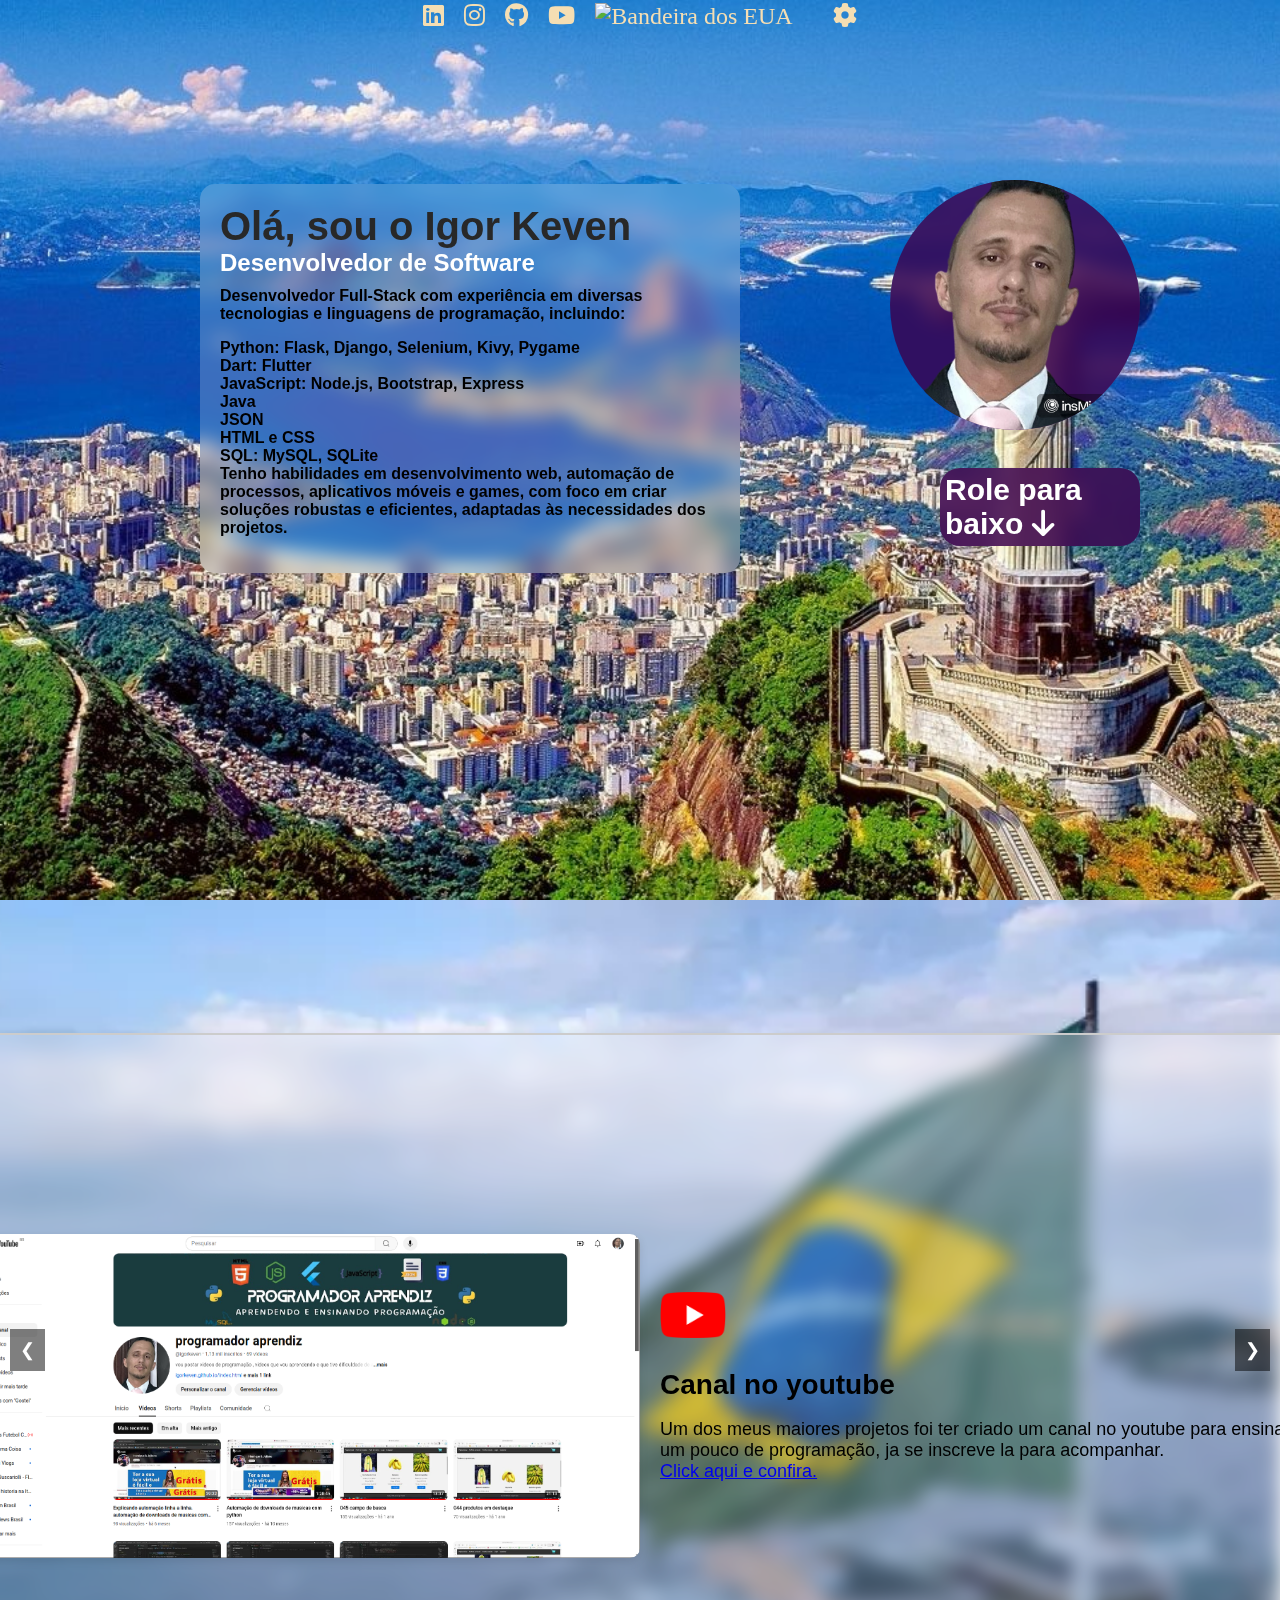
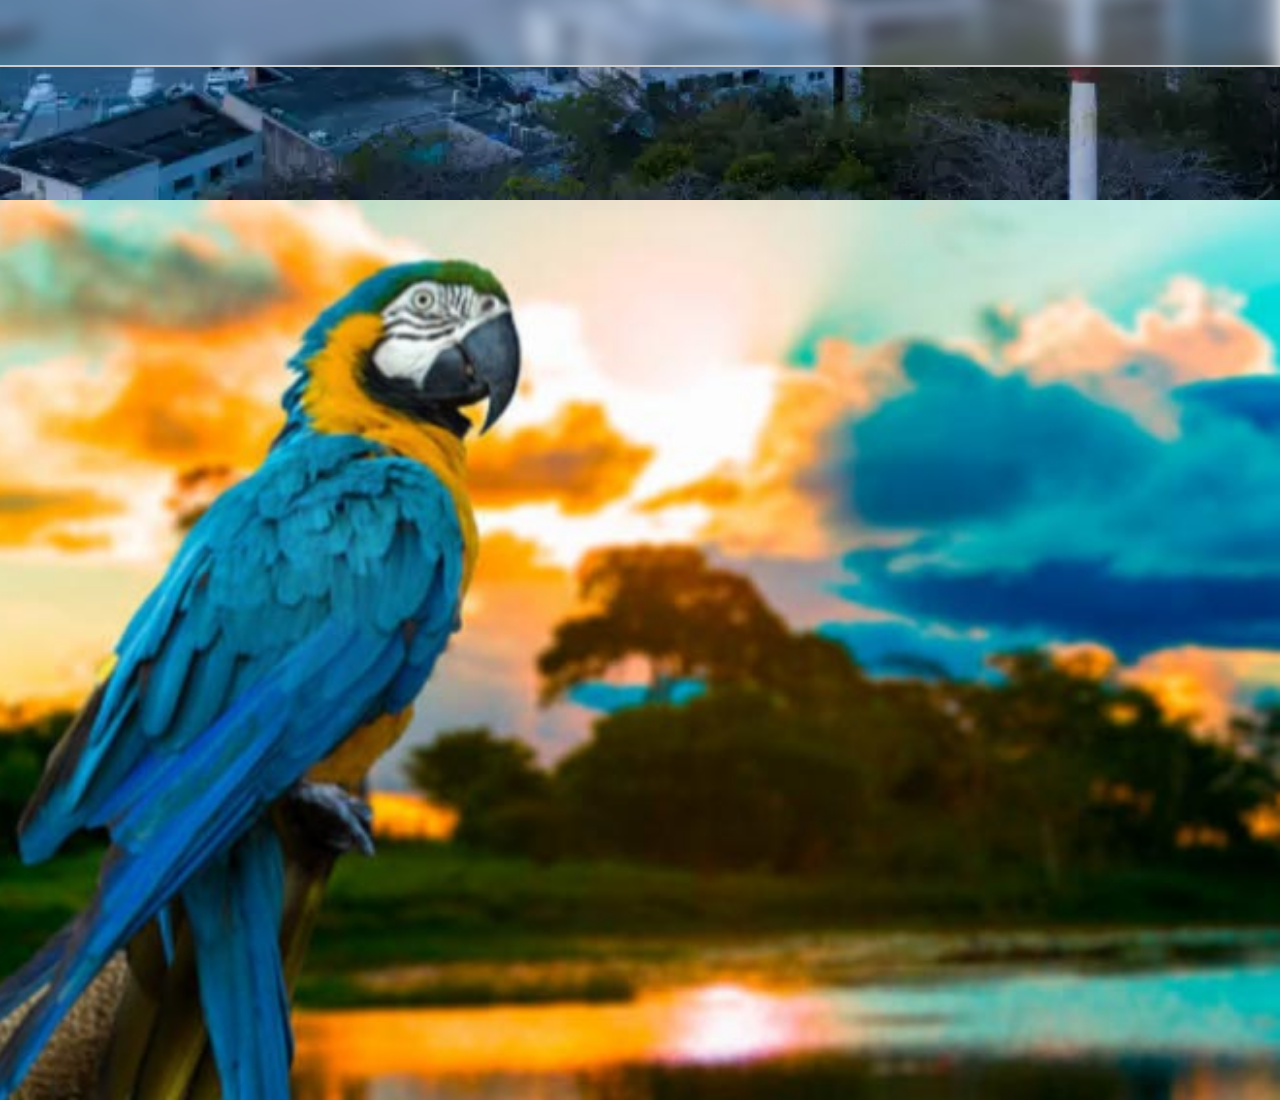
==== commit e7e83e6a: "23-11-24" ====
--- a/index.html
+++ b/index.html
@@ -16,6 +16,9 @@
   <!-- Barra de navegação fixa -->
   <div class="navbar">
     <div class="navbar-icons">
+      <a href="https://www.linkedin.com/in/igor-keven/" target="_blank">
+        <i class="fa-brands fa-linkedin"></i>
+      </a>
       <a href="https://www.instagram.com/kevenigor" target="_blank">
         <i class="fab fa-instagram"></i>
       </a>
@@ -174,8 +177,8 @@
 
             <h2>E-commerce</h2>
             <p class="pt">desenvolvi esse E-commerce para ensinar todo o crud (Create, Read, Update, Delete) e mais algumas funcionalidades no canal, todo desenvolvido com python, html, css e muito javascript, utilizei o Flask como framework do python para web. <br>
-            <a href="http://"target="_blank">Link para a playlist do canal</a> <br>
-            <a href="http://"target="_blank">Link para o codigo no github</a> </p>
+            <a href="https://www.youtube.com/playlist?list=PLr9-FeATlrPIbrztrltnyTrvCfJ4jlGws"target="_blank">Link para a playlist do canal</a> <br>
+            <a href="https://github.com/igorkeven/curso_ecommerce_igorkeven"target="_blank">Link para o codigo no github</a> </p>
 
             
             <p class="en">I developed this E-commerce to teach the entire CRUD (Create, Read, Update, Delete) process and some additional features on my channel. It was built using Python, HTML, CSS, and a lot of JavaScript, with Flask as the Python web framework. <br>
@@ -204,15 +207,15 @@
             <h2 class="pt">Rede Social</h2>
             <p class="pt">Desenvolvi essa rede social para ensinar no canal, contendo todas as funcionalidades, envio de texto, foto e video , um sistema de login seguro e simples, menssagens, amigos e muito mais... <br>
             confirara aqui: <br> 
-            <a href="http://"target="_blank">Link para a playlist do canal</a> <br> <br>
-          <a href="http://"target="_blank">Link para o codigo no github</a></p>
+            <a href="https://www.youtube.com/playlist?list=PLr9-FeATlrPKoIlR_uyT7_s8-AABk4c3_"target="_blank">Link para a playlist do canal</a> <br> <br>
+          <a href="https://github.com/igorkeven/Social-Connect/tree/main/web"target="_blank">Link para o codigo no github</a></p>
 
 
           <h2 class="en">Social Network</h2>
     <p class="en">I developed this social network to teach on my channel. It includes all features like text, photo, and video sharing, a secure and simple login system, messaging, friends, and much more... <br>
       Check it out here: <br>
-      <a href="http://" target="_blank">Link to the channel playlist</a> <br> <br>
-      <a href="http://" target="_blank">Link to the code on GitHub</a>
+      <a href="https://www.youtube.com/playlist?list=PLr9-FeATlrPKoIlR_uyT7_s8-AABk4c3_" target="_blank">Link to the channel playlist</a> <br> <br>
+      <a href="https://github.com/igorkeven/Social-Connect/tree/main/web" target="_blank">Link to the code on GitHub</a>
     </p>
           </div>
         </div>
@@ -233,13 +236,13 @@
               <p class="pt"> Desenvolvi esse aplicativo com Flutter para interagir com a rede social "Social Connect" que mostrei no slide anterior, tanto o site quanto o app funcionan em paralelo , podendo assim o usuario escolher qual melhor experiência deseja. <br>
               confirara aqui: <br>  
               
-            <a href="http://"target="_blank">Link para o codigo no github</a></p>
+            <a href="https://github.com/igorkeven/Social-Connect/tree/main/mobile"target="_blank">Link para o codigo no github</a></p>
 
 
             <h2 class="en">Social Network App</h2>
             <p class="en">I developed this app with Flutter to interact with the "Social Connect" network showcased in the previous slide. Both the website and app work in parallel, allowing users to choose their preferred experience. <br>
               Check it out here: <br>
-              <a href="http://" target="_blank">Link to the code on GitHub</a>
+              <a href="https://github.com/igorkeven/Social-Connect/tree/main/mobile" target="_blank">Link to the code on GitHub</a>
             </p>
             </div>
           </div>
@@ -294,63 +297,49 @@
 
               <!-- Slide 7 -->
 
-                <!-- <div class="slide2">
-                  <img src="/static/imagens/senhor-dos-aneis-java.png" alt="Projeto 2" class="project-image">
+                <div class="slide2">
+                  <video src="/static/imagens/theCresim.webm" autoplay muted loop alt="Projeto 3" class="project-image" style="max-height: 50%; margin-top: -5%; max-width: 50%; width: 40%;  height: 50%;" ></video>
                   <div class="project-description">
-                    <img src="/static/imagens/lang/html.png" alt="linguagens" class="img-lang">
-                    <img src="/static/imagens/lang/css-logo.png" alt="linguagens" class="img-lang">
-                    <img src="/static/imagens/lang/js2.png" alt="linguagens" class="img-lang">
-                    <img src="/static/imagens/lang/Python-logo-notext.svg.png" alt="linguagens" class="img-lang">
+                    <img src="/static/imagens/lang/Node.js_logo.svg.png" alt="linguagens" class="img-lang">
+
         
-                    <img src="/static/imagens/lang/Flask_logo.svg.png" alt="linguagens" class="img-lang">
-                    
-        
-                    <h2>E-commerce</h2>
-                    <p>desenvolvi esse E-commerce para ensinar todo o crud (Create, Read, Update, Delete) e mais algumas funcionalidades no canal, todo desenvolvido com python, html, css e muito javascript, utilizei o Flask como framework do python para web. <br>
-                    <a href="http://"target="_blank">Link para a playlist do canal</a> <br>
-                    <a href="http://"target="_blank">Link para o codigo no github</a> </p>
+                    <h2>Jogo com Nodejs</h2>
+                    <p>desenvolvi esse jogo para um teste onde estavam testando meu conhecimento em node js e me pediram para desenvolver um jogo simples e assim o fiz. <br>
+               
+                    <a href="https://github.com/igorkeven/The-Cresims"target="_blank">Link para o codigo no github</a> </p>
                   </div>
-                </div> -->
+                </div>
 
               <!-- Slide 8 -->
 
-              <!-- <div class="slide2">
-                <img src="/static/imagens/batalha-ninja.png" alt="Projeto 2" class="project-image">
+              <div class="slide2">
+                <video src="/static/imagens/calculadoraJS.webm" autoplay muted loop alt="Projeto 3" class="project-image" style="max-height: 50%; margin-top: -5%; max-width: 50%; width: 40%;  height: 50%;" ></video>
                 <div class="project-description">
-                  <img src="/static/imagens/lang/html.png" alt="linguagens" class="img-lang">
-                  <img src="/static/imagens/lang/css-logo.png" alt="linguagens" class="img-lang">
-                  <img src="/static/imagens/lang/js2.png" alt="linguagens" class="img-lang">
-                  <img src="/static/imagens/lang/Python-logo-notext.svg.png" alt="linguagens" class="img-lang">
-      
-                  <img src="/static/imagens/lang/Flask_logo.svg.png" alt="linguagens" class="img-lang">
-                  
-      
-                  <h2>E-commerce</h2>
-                  <p>desenvolvi esse E-commerce para ensinar todo o crud (Create, Read, Update, Delete) e mais algumas funcionalidades no canal, todo desenvolvido com python, html, css e muito javascript, utilizei o Flask como framework do python para web. <br>
-                  <a href="http://"target="_blank">Link para a playlist do canal</a> <br>
-                  <a href="http://"target="_blank">Link para o codigo no github</a> </p>
+                  <img src="/static/imagens/lang/Node.js_logo.svg.png" alt="linguagens" class="img-lang">
+                  
+                  
+      
+                  <h2>Calculadora com NodeJs</h2>
+                  <p>Calculadora feita com node js quando estava aprendendo e me familiarizando com a linguagem. <br>
+                  
+                  <a href="https://github.com/igorkeven/calculadora_node_js"target="_blank">Link para o codigo no github</a> </p>
                 </div>
-              </div> -->
+              </div>
 
               <!-- Slide 8 -->
 
-              <!-- <div class="slide2">
-                <img src="/static/imagens/army-manager.png" alt="Projeto 2" class="project-image">
+              <div class="slide2">
+                <video src="/static/imagens/calculadora_java.webm" autoplay muted loop alt="Projeto 3" class="project-image" style="max-height: 50%; margin-top: -5%; max-width: 50%; width: 40%;  height: 50%;" ></video>
                 <div class="project-description">
-                  <img src="/static/imagens/lang/html.png" alt="linguagens" class="img-lang">
-                  <img src="/static/imagens/lang/css-logo.png" alt="linguagens" class="img-lang">
-                  <img src="/static/imagens/lang/js2.png" alt="linguagens" class="img-lang">
-                  <img src="/static/imagens/lang/Python-logo-notext.svg.png" alt="linguagens" class="img-lang">
-      
-                  <img src="/static/imagens/lang/Flask_logo.svg.png" alt="linguagens" class="img-lang">
-                  
-      
-                  <h2>E-commerce</h2>
-                  <p>desenvolvi esse E-commerce para ensinar todo o crud (Create, Read, Update, Delete) e mais algumas funcionalidades no canal, todo desenvolvido com python, html, css e muito javascript, utilizei o Flask como framework do python para web. <br>
-                  <a href="http://"target="_blank">Link para a playlist do canal</a> <br>
-                  <a href="http://"target="_blank">Link para o codigo no github</a> </p>
+                  <img src="/static/imagens/lang/java.png" alt="linguagens" class="img-lang">
+                  
+      
+                  <h2>Calculadora com Java</h2>
+                  <p>Calculadora feita com Java para treinar os conhecimentos em orientação a objetos. <br>
+                 
+                  <a href="https://github.com/igorkeven/calculadora_java"target="_blank">Link para o codigo no github</a> </p>
                 </div>
-              </div> -->
+              </div>
 
               <!-- Slide 9 -->
 
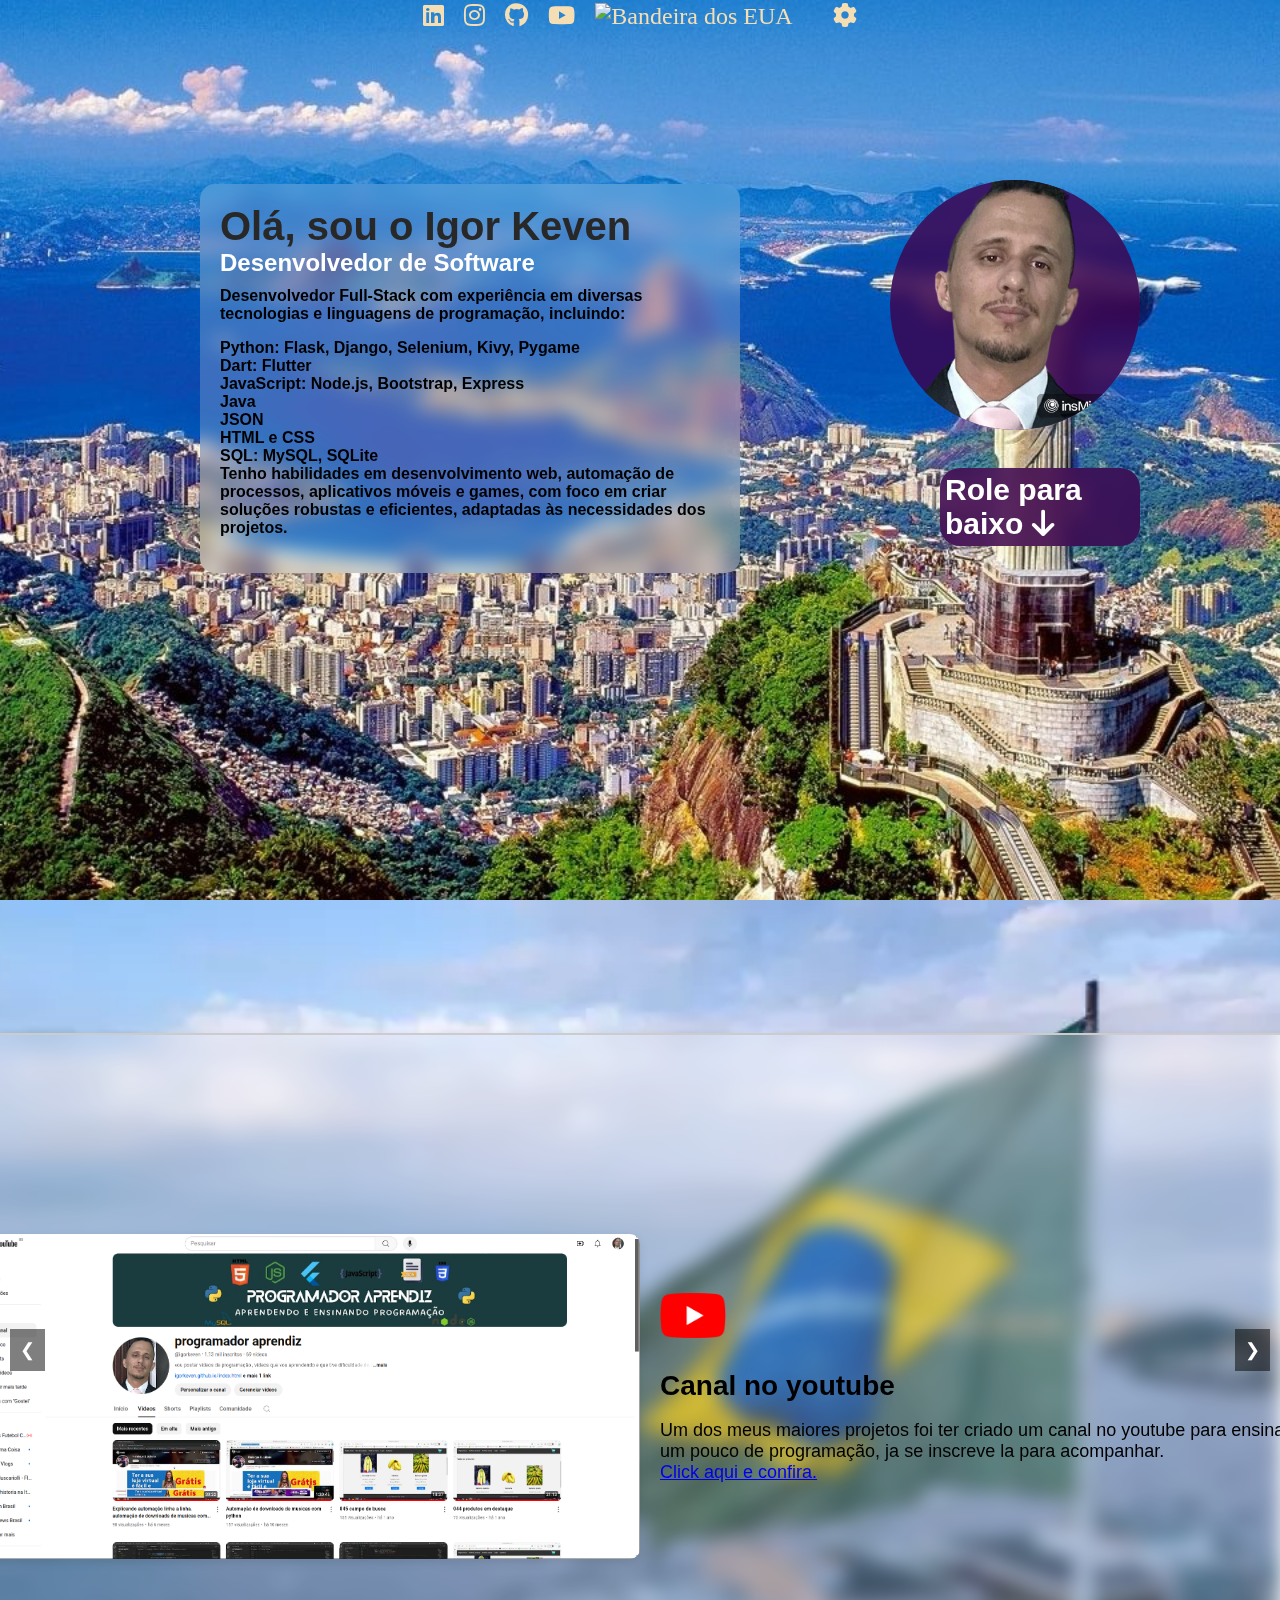
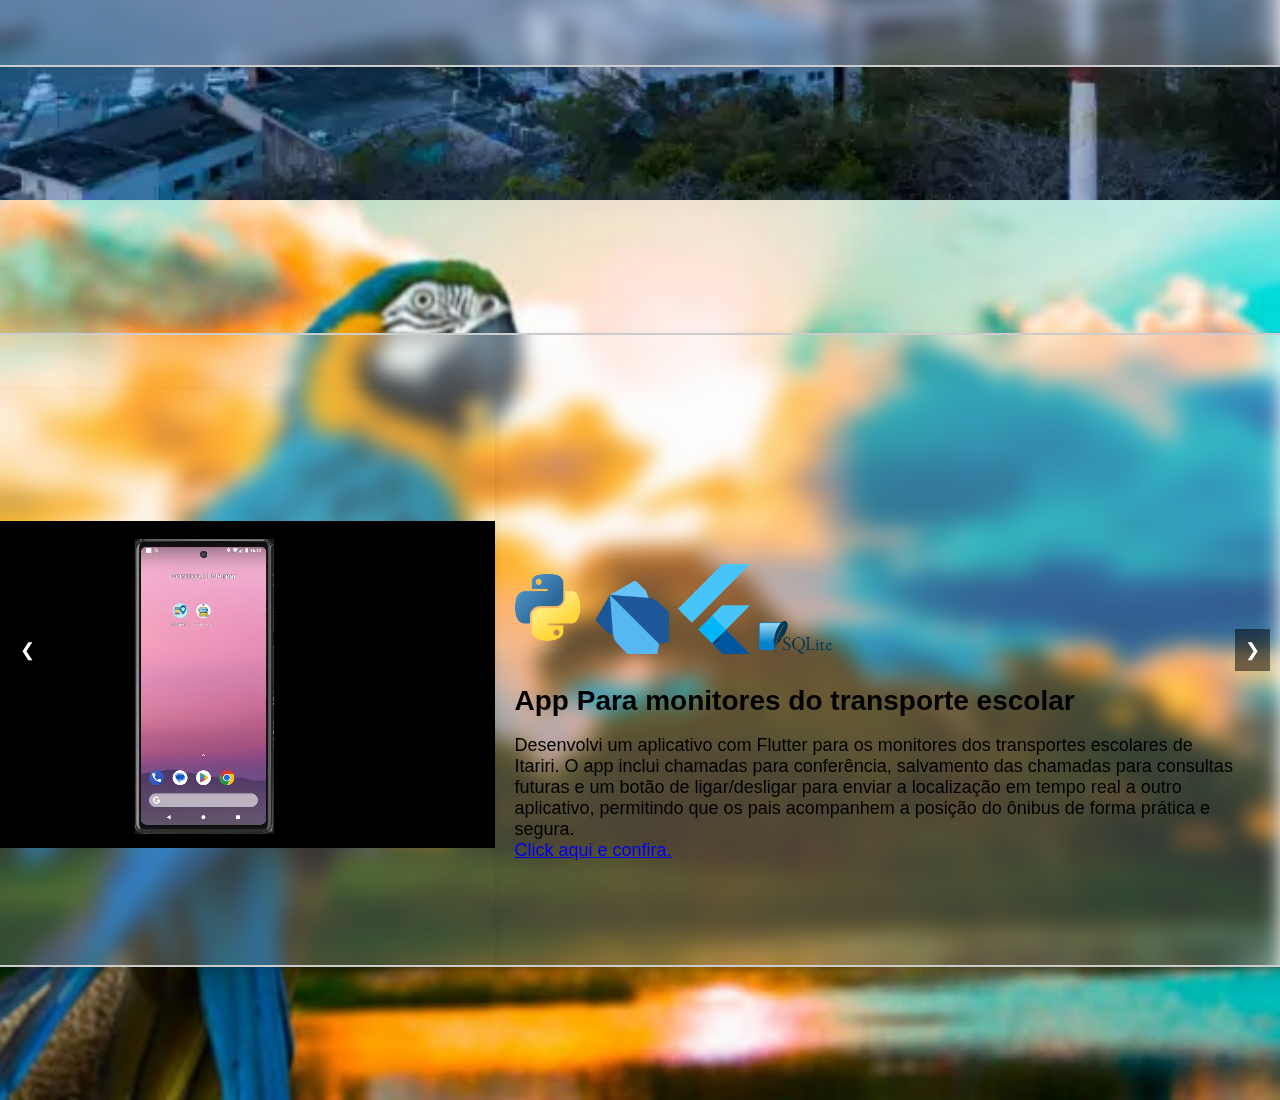
==== commit c010fd6f: "atualização 01.04.2025" ====
--- a/index.html
+++ b/index.html
@@ -256,13 +256,17 @@
               <img src="/static/imagens/lang/sqlite-icon-2048x909-7nkrc3bm.png" alt="linguagens" class="img-lang">
 
               <h2 class="pt">Aplicativo de musicas</h2>
-              <p class="pt">  <br>
+              <p class="pt"> Desenvolvi um aplicativo de streaming de música para uso pessoal, utilizando Flutter para o front-end e Flask para a construção da API no back-end. O projeto integra uma interface intuitiva com funcionalidades de reprodução de áudio, demonstrando minhas habilidades em desenvolvimento mobile e integração com APIs RESTful.
+
+                <br>
               confirara aqui: <br> 
               
             <a href="http://" target="_blank" >Link para o codigo no github</a></p>
 
             <h2 class="en">Music App</h2>
-            <p class="en"> <br>
+            <p class="en"> I developed a personal music streaming app using Flutter for the front-end and Flask for the back-end API. The project features an intuitive interface with audio playback capabilities, showcasing my skills in mobile development and RESTful API integration.
+
+              <br>
               Check it out here: <br>
               <a href="http://" target="_blank">Link to the code on GitHub</a>
             </p>
@@ -282,20 +286,58 @@
                   <img src="/static/imagens/lang/Flask_logo.svg.png" alt="linguagens" class="img-lang">
       
                   <h2 class="pt">Site para fotógrafa</h2>
-                  <p class="pt">  <br>
+                  <p class="pt"> Criei um site para uma fotógrafa utilizando Python e Flask no back-end, com HTML, CSS e JavaScript no front-end. O projeto inclui um sistema completo de CRUD, login seguro e gerenciamento de clientes, oferecendo uma solução funcional e personalizada para organização e apresentação do trabalho da profissional.
+
+                    <br>
                   confirara aqui: <br> 
                   
                 <a href="http://eduardasilvafotografia.com" target="_blank" >Link para o site</a></p>
 
                 <h2 class="en">Photographer's Website</h2>
-    <p class="en"> <br>
+    <p class="en"> I built a website for a photographer using Python and Flask for the back-end, alongside HTML, CSS, and JavaScript for the front-end. The project features a full CRUD system, secure login, and client management, providing a tailored and functional solution for organizing and showcasing the professional’s work.
+
+      <br>
       Check it out here: <br>
       <a href="http://eduardasilvafotografia.com" target="_blank">Link to the website</a>
     </p>
                 </div>
               </div>
 
-              <!-- Slide 7 -->
+              <!-- Slide 6 atualizaçaõ do site -->
+
+              <div class="slide2">
+                <video src="/static/imagens/fotografia2.webm" autoplay muted loop alt="Projeto 3" class="project-image" style="max-height: 50%; margin-top: -5%; max-width: 50%; width: 40%;  height: 50%;" ></video>
+                <div class="project-description">
+                  <img src="/static/imagens/lang/html.png" alt="linguagens" class="img-lang">
+                  <img src="/static/imagens/lang/css-logo.png" alt="linguagens" class="img-lang">
+                  <img src="/static/imagens/lang/js2.png" alt="linguagens" class="img-lang">
+                  <img src="/static/imagens/lang/sql.png" alt="linguagens" class="img-lang">
+                  <img src="/static/imagens/lang/Python-logo-notext.svg.png" alt="linguagens" class="img-lang">
+      
+                  <img src="/static/imagens/lang/Flask_logo.svg.png" alt="linguagens" class="img-lang">
+      
+                  <h2 class="pt">Site para fotógrafa</h2>
+                  <p class="pt"> Atualizei o site da fotógrafa, redesenhando todo o layout com Python, Flask, HTML, CSS e JavaScript. O novo design é mais intuitivo, robusto e visualmente atraente, com navegação simplificada, sistema completo de CRUD, login seguro e gerenciamento de clientes,melhorando a experiência da usuária e destacando seu trabalho.
+
+
+
+                    <br>
+                  confirara aqui: <br> 
+                  
+                <a href="http://eduardasilvafotografia.com" target="_blank" >Link para o site</a></p>
+
+                <h2 class="en">Photographer's Website</h2>
+    <p class="en"> I revamped a photographer’s website, redesigning the entire layout using Python, Flask, HTML, CSS, and JavaScript. The updated design is more intuitive, robust, and visually appealing, featuring smoother navigation, a full CRUD system, secure login, and client management, enhancing the user experience and showcasing her work effectively.
+
+
+      <br>
+      Check it out here: <br>
+      <a href="http://eduardasilvafotografia.com" target="_blank">Link to the website</a>
+    </p>
+                </div>
+              </div>
+
+              <!-- slide 7 -->
 
                 <div class="slide2">
                   <video src="/static/imagens/theCresim.webm" autoplay muted loop alt="Projeto 3" class="project-image" style="max-height: 50%; margin-top: -5%; max-width: 50%; width: 40%;  height: 50%;" ></video>
@@ -328,7 +370,7 @@
 
               <!-- Slide 8 -->
 
-              <div class="slide2">
+              <!-- <div class="slide2">
                 <video src="/static/imagens/calculadora_java.webm" autoplay muted loop alt="Projeto 3" class="project-image" style="max-height: 50%; margin-top: -5%; max-width: 50%; width: 40%;  height: 50%;" ></video>
                 <div class="project-description">
                   <img src="/static/imagens/lang/java.png" alt="linguagens" class="img-lang">
@@ -339,7 +381,7 @@
                  
                   <a href="https://github.com/igorkeven/calculadora_java"target="_blank">Link para o codigo no github</a> </p>
                 </div>
-              </div>
+              </div> -->
 
               <!-- Slide 9 -->
 
@@ -387,10 +429,304 @@
   </div>
     
   </section>
-  
+
+
+  <!-- section de baixo  -->
   <section>
     <div class="bg" style="background-image: var(--image-portuguese-light3);"></div>
    
+
+    <div class="animacao">
+
+    
+      <div class="slider-container">
+        <div class="slider22" id="slider22">
+          <!-- Slide 1 -->
+          <div class="slide22">
+            <video src="/static/imagens/monitor_escolar.mkv" autoplay muted loop alt="Projeto 3" class="project-image" style="max-height: 50%; margin-top: -5%; max-width: 50%; width: 40%;  height: 50%;" ></video>
+            <div class="project-description">
+              <img src="/static/imagens/lang/Python-logo-notext.svg.png" alt="linguagens" class="img-lang">
+              <img src="/static/imagens/lang/dart-icon-511x512-jhyea1ft.png" alt="linguagens" class="img-lang">
+              <img src="/static/imagens/lang/flutter-logo-5086DD11C5-seeklogo.com.png" alt="linguagens" class="img-lang">
+              <img src="/static/imagens/lang/sqlite-icon-2048x909-7nkrc3bm.png" alt="linguagens" class="img-lang">
+
+              <h2 class="pt">App Para monitores do transporte escolar</h2>
+              <p class="pt">Desenvolvi um aplicativo com Flutter para os monitores dos transportes escolares de Itariri. O app inclui chamadas para conferência, salvamento das chamadas para consultas futuras e um botão de ligar/desligar para enviar a localização em tempo real a outro aplicativo, permitindo que os pais acompanhem a posição do ônibus de forma prática e segura.
+
+                <br> <a href="http://" target="_blank">Click aqui e confira.</a></p>
+  
+  
+              <h2 class="en">App for school transport monitors</h2>
+              <p class="en">I created an app using Flutter for the monitors of school transportation in Itariri. The app features roll-call functionality, saves records for future reference, and includes an on/off button to share real-time location with another app, enabling parents to track the bus’s position conveniently and securely.
+
+                <br>
+                <a href="http://" target="_blank">Click here to check it out.</a>
+              </p>
+            
+            </div>
+          </div>
+          <!-- Slide 2 -->
+          <div class="slide22">
+            <video src="/static/imagens/transporte_escolar.mkv" autoplay muted loop alt="Projeto 3" class="project-image" style="max-height: 50%; margin-top: -5%; max-width: 50%; width: 40%;  height: 50%;" ></video>
+            <div class="project-description">
+              <img src="/static/imagens/lang/Python-logo-notext.svg.png" alt="linguagens" class="img-lang">
+              <img src="/static/imagens/lang/dart-icon-511x512-jhyea1ft.png" alt="linguagens" class="img-lang">
+              <img src="/static/imagens/lang/flutter-logo-5086DD11C5-seeklogo.com.png" alt="linguagens" class="img-lang">
+              <img src="/static/imagens/lang/sqlite-icon-2048x909-7nkrc3bm.png" alt="linguagens" class="img-lang">
+
+              
+  
+              <h2  class="pt">App para os pais acompanharem a localização do onibus escolar</h2>
+              <p class="pt">Desenvolvi um aplicativo com Flutter para os pais de alunos de Itariri, permitindo o acompanhamento em tempo real da localização dos ônibus escolares. Integrado a um sistema seguro, o app recebe dados de localização ao vivo, oferecendo praticidade e tranquilidade no monitoramento do transporte dos filhos.
+
+                <br>
+              <!-- <a href="https://github.com/igorkeven/curso_ecommerce_igorkeven"target="_blank">Link </a> </p> -->
+  
+              <h2  class="en" >App for parents to track the location of the school bus</h2>
+              <p class="en">I built a Flutter app for parents in Itariri to track the real-time location of school buses. Integrated with a secure system, the app receives live location data, providing convenience and peace of mind while monitoring their children’s transportation.
+
+                <br>
+                <!-- <a href="http://" target="_blank">Link to the channel playlist</a> <br>
+                <a href="http://" target="_blank">Link to the code on GitHub</a> -->
+              </p>
+  
+  
+            </div>
+  
+  
+          </div>
+          <!-- Slide 3 -->
+          <div class="slide22">
+            <video src="/static/imagens/amaba.mkv" autoplay muted loop alt="Projeto 3" class="project-image" ></video>
+            
+            <div class="project-description">
+              <img src="/static/imagens/lang/Python-logo-notext.svg.png" alt="linguagens" class="img-lang">
+              <img src="/static/imagens/lang/dart-icon-511x512-jhyea1ft.png" alt="linguagens" class="img-lang">
+              <img src="/static/imagens/lang/flutter-logo-5086DD11C5-seeklogo.com.png" alt="linguagens" class="img-lang">
+              <img src="/static/imagens/lang/sqlite-icon-2048x909-7nkrc3bm.png" alt="linguagens" class="img-lang">
+  
+  
+              <h2 class="pt">Aplicativo AMABA- Associação dos Motoristas de Aplicativo da Bahia</h2>
+              <p class="pt">Este aplicativo, chamado AMABA - Associação dos Motoristas de App, foi desenvolvido para atender às necessidades dos motoristas de aplicativos associados à AMABA. Ele oferece uma série de funcionalidades úteis para facilitar a comunicação, o acesso a benefícios e a interação com a associação. <br>
+              </p>
+  
+  
+            <h2 class="en">AMABA App - Bahia App Drivers Association</h2>
+      <p class="en">This application, called AMABA - Associação dos Motoristas de App, was developed to meet the needs of app drivers associated with AMABA. It offers a series of useful features to facilitate communication, access to benefits and interaction with the association. <br>
+       
+      </p>
+            </div>
+          </div>
+            <!-- Slide 4 -->
+            <div class="slide22">
+              
+              <video src="/static/imagens/app-rede-social.webm" autoplay muted loop alt="Projeto 3" class="project-image" style="max-height: 50%; margin-top: -5%; max-width: 50%; width: 40%;  height: 50%;" ></video>
+              <div class="project-description">
+                <img src="/static/imagens/lang/Python-logo-notext.svg.png" alt="linguagens" class="img-lang">
+                <img src="/static/imagens/lang/dart-icon-511x512-jhyea1ft.png" alt="linguagens" class="img-lang">
+                <img src="/static/imagens/lang/flutter-logo-5086DD11C5-seeklogo.com.png" alt="linguagens" class="img-lang">
+                <img src="/static/imagens/lang/sqlite-icon-2048x909-7nkrc3bm.png" alt="linguagens" class="img-lang">
+  
+  
+  
+  
+                <h2 class="pt">Aplicativo para a Rede Social</h2>
+                <p class="pt"> Desenvolvi esse aplicativo com Flutter para interagir com a rede social "Social Connect" que mostrei no slide anterior, tanto o site quanto o app funcionan em paralelo , podendo assim o usuario escolher qual melhor experiência deseja. <br>
+                confirara aqui: <br>  
+                
+              <a href="https://github.com/igorkeven/Social-Connect/tree/main/mobile"target="_blank">Link para o codigo no github</a></p>
+  
+  
+              <h2 class="en">Social Network App</h2>
+              <p class="en">I developed this app with Flutter to interact with the "Social Connect" network showcased in the previous slide. Both the website and app work in parallel, allowing users to choose their preferred experience. <br>
+                Check it out here: <br>
+                <a href="https://github.com/igorkeven/Social-Connect/tree/main/mobile" target="_blank">Link to the code on GitHub</a>
+              </p>
+              </div>
+            </div>
+             <!-- Slide 5 -->
+             <div class="slide22">
+              <video src="/static/imagens/app-music.webm" autoplay muted loop alt="Projeto 3" class="project-image" style="max-height: 50%; margin-top: -5%; max-width: 50%; width: 40%;  height: 50%;" > </video>
+              <div class="project-description">
+                <img src="/static/imagens/lang/Python-logo-notext.svg.png" alt="linguagens" class="img-lang">
+                <img src="/static/imagens/lang/dart-icon-511x512-jhyea1ft.png" alt="linguagens" class="img-lang">
+                <img src="/static/imagens/lang/flutter-logo-5086DD11C5-seeklogo.com.png" alt="linguagens" class="img-lang">
+                <img src="/static/imagens/lang/sqlite-icon-2048x909-7nkrc3bm.png" alt="linguagens" class="img-lang">
+  
+                <h2 class="pt">Aplicativo de musicas</h2>
+                <p class="pt"> Desenvolvi um aplicativo de streaming de música para uso pessoal, utilizando Flutter para o front-end e Flask para a construção da API no back-end. O projeto integra uma interface intuitiva com funcionalidades de reprodução de áudio, demonstrando minhas habilidades em desenvolvimento mobile e integração com APIs RESTful.
+  
+                  <br>
+                confirara aqui: <br> 
+                
+              <a href="http://" target="_blank" >Link para o codigo no github</a></p>
+  
+              <h2 class="en">Music App</h2>
+              <p class="en"> I developed a personal music streaming app using Flutter for the front-end and Flask for the back-end API. The project features an intuitive interface with audio playback capabilities, showcasing my skills in mobile development and RESTful API integration.
+  
+                <br>
+                Check it out here: <br>
+                <a href="http://" target="_blank">Link to the code on GitHub</a>
+              </p>
+              </div>
+            </div>
+  
+                <!-- Slide 6 -->
+                <div class="slide22">
+                  <video src="/static/imagens/fotografia.webm" autoplay muted loop alt="Projeto 3" class="project-image" style="max-height: 50%; margin-top: -5%; max-width: 50%; width: 40%;  height: 50%;" ></video>
+                  <div class="project-description">
+                    <img src="/static/imagens/lang/html.png" alt="linguagens" class="img-lang">
+                    <img src="/static/imagens/lang/css-logo.png" alt="linguagens" class="img-lang">
+                    <img src="/static/imagens/lang/js2.png" alt="linguagens" class="img-lang">
+                    <img src="/static/imagens/lang/sql.png" alt="linguagens" class="img-lang">
+                    <img src="/static/imagens/lang/Python-logo-notext.svg.png" alt="linguagens" class="img-lang">
+        
+                    <img src="/static/imagens/lang/Flask_logo.svg.png" alt="linguagens" class="img-lang">
+        
+                    <h2 class="pt">Site para fotógrafa</h2>
+                    <p class="pt"> Criei um site para uma fotógrafa utilizando Python e Flask no back-end, com HTML, CSS e JavaScript no front-end. O projeto inclui um sistema completo de CRUD, login seguro e gerenciamento de clientes, oferecendo uma solução funcional e personalizada para organização e apresentação do trabalho da profissional.
+  
+                      <br>
+                    confirara aqui: <br> 
+                    
+                  <a href="http://eduardasilvafotografia.com" target="_blank" >Link para o site</a></p>
+  
+                  <h2 class="en">Photographer's Website</h2>
+      <p class="en"> I built a website for a photographer using Python and Flask for the back-end, alongside HTML, CSS, and JavaScript for the front-end. The project features a full CRUD system, secure login, and client management, providing a tailored and functional solution for organizing and showcasing the professional’s work.
+  
+        <br>
+        Check it out here: <br>
+        <a href="http://eduardasilvafotografia.com" target="_blank">Link to the website</a>
+      </p>
+                  </div>
+                </div>
+  
+                <!-- Slide 6 atualizaçaõ do site -->
+  
+                <div class="slide22">
+                  <video src="/static/imagens/fotografia2.mkv" autoplay muted loop alt="Projeto 3" class="project-image" style="max-height: 50%; margin-top: -5%; max-width: 50%; width: 40%;  height: 50%;" ></video>
+                  <div class="project-description">
+                    <img src="/static/imagens/lang/html.png" alt="linguagens" class="img-lang">
+                    <img src="/static/imagens/lang/css-logo.png" alt="linguagens" class="img-lang">
+                    <img src="/static/imagens/lang/js2.png" alt="linguagens" class="img-lang">
+                    <img src="/static/imagens/lang/sql.png" alt="linguagens" class="img-lang">
+                    <img src="/static/imagens/lang/Python-logo-notext.svg.png" alt="linguagens" class="img-lang">
+        
+                    <img src="/static/imagens/lang/Flask_logo.svg.png" alt="linguagens" class="img-lang">
+        
+                    <h2 class="pt">Site para fotógrafa</h2>
+                    <p class="pt"> Atualizei o site da fotógrafa, redesenhando todo o layout com Python, Flask, HTML, CSS e JavaScript. O novo design é mais intuitivo, robusto e visualmente atraente, com navegação simplificada, sistema completo de CRUD, login seguro e gerenciamento de clientes,melhorando a experiência da usuária e destacando seu trabalho.
+  
+  
+  
+                      <br>
+                    confirara aqui: <br> 
+                    
+                  <a href="http://eduardasilvafotografia.com" target="_blank" >Link para o site</a></p>
+  
+                  <h2 class="en">Photographer's Website</h2>
+      <p class="en"> I revamped a photographer’s website, redesigning the entire layout using Python, Flask, HTML, CSS, and JavaScript. The updated design is more intuitive, robust, and visually appealing, featuring smoother navigation, a full CRUD system, secure login, and client management, enhancing the user experience and showcasing her work effectively.
+  
+  
+        <br>
+        Check it out here: <br>
+        <a href="http://eduardasilvafotografia.com" target="_blank">Link to the website</a>
+      </p>
+                  </div>
+                </div>
+  
+                <!-- slide 7 -->
+  
+                  <div class="slide22">
+                    <video src="/static/imagens/theCresim.webm" autoplay muted loop alt="Projeto 3" class="project-image" style="max-height: 50%; margin-top: -5%; max-width: 50%; width: 40%;  height: 50%;" ></video>
+                    <div class="project-description">
+                      <img src="/static/imagens/lang/Node.js_logo.svg.png" alt="linguagens" class="img-lang">
+  
+          
+                      <h2>Jogo com Nodejs</h2>
+                      <p>desenvolvi esse jogo para um teste onde estavam testando meu conhecimento em node js e me pediram para desenvolver um jogo simples e assim o fiz. <br>
+                 
+                      <a href="https://github.com/igorkeven/The-Cresims"target="_blank">Link para o codigo no github</a> </p>
+                    </div>
+                  </div>
+  
+                <!-- Slide 8 -->
+  
+                <div class="slide22">
+                  <video src="/static/imagens/calculadoraJS.webm" autoplay muted loop alt="Projeto 3" class="project-image" style="max-height: 50%; margin-top: -5%; max-width: 50%; width: 40%;  height: 50%;" ></video>
+                  <div class="project-description">
+                    <img src="/static/imagens/lang/Node.js_logo.svg.png" alt="linguagens" class="img-lang">
+                    
+                    
+        
+                    <h2>Calculadora com NodeJs</h2>
+                    <p>Calculadora feita com node js quando estava aprendendo e me familiarizando com a linguagem. <br>
+                    
+                    <a href="https://github.com/igorkeven/calculadora_node_js"target="_blank">Link para o codigo no github</a> </p>
+                  </div>
+                </div>
+  
+                <!-- Slide 8 -->
+  
+                <!-- <div class="slide2">
+                  <video src="/static/imagens/calculadora_java.webm" autoplay muted loop alt="Projeto 3" class="project-image" style="max-height: 50%; margin-top: -5%; max-width: 50%; width: 40%;  height: 50%;" ></video>
+                  <div class="project-description">
+                    <img src="/static/imagens/lang/java.png" alt="linguagens" class="img-lang">
+                    
+        
+                    <h2>Calculadora com Java</h2>
+                    <p>Calculadora feita com Java para treinar os conhecimentos em orientação a objetos. <br>
+                   
+                    <a href="https://github.com/igorkeven/calculadora_java"target="_blank">Link para o codigo no github</a> </p>
+                  </div>
+                </div> -->
+  
+                <!-- Slide 9 -->
+  
+                <!-- <div class="slide2">
+                  <img src="/static/imagens/calculadora-java.png" alt="Projeto 2" class="project-image">
+                  <div class="project-description">
+                    <img src="/static/imagens/lang/html.png" alt="linguagens" class="img-lang">
+                    <img src="/static/imagens/lang/css-logo.png" alt="linguagens" class="img-lang">
+                    <img src="/static/imagens/lang/js2.png" alt="linguagens" class="img-lang">
+                    <img src="/static/imagens/lang/Python-logo-notext.svg.png" alt="linguagens" class="img-lang">
+        
+                    <img src="/static/imagens/lang/Flask_logo.svg.png" alt="linguagens" class="img-lang">
+                    
+        
+                    <h2>E-commerce</h2>
+                    <p>desenvolvi esse E-commerce para ensinar todo o crud (Create, Read, Update, Delete) e mais algumas funcionalidades no canal, todo desenvolvido com python, html, css e muito javascript, utilizei o Flask como framework do python para web. <br>
+                    <a href="http://"target="_blank">Link para a playlist do canal</a> <br>
+                    <a href="http://"target="_blank">Link para o codigo no github</a> </p>
+                  </div>
+                </div> -->
+  
+         
+  
+  
+  
+  
+  
+  
+  
+  
+  
+  
+  
+  
+  
+               
+  
+               
+        </div>
+      </div>
+    
+      <!-- Botões de navegação -->
+      <button class="prev" onclick="moveSlide2(-1)">&#10094;</button>
+      <button class="next" onclick="moveSlide2(1)">&#10095;</button>
+    </div>
+
+
   </section>
 
   <script src="https://cdnjs.cloudflare.com/ajax/libs/gsap/3.11.0/gsap.min.js"></script>
--- a/static/css/style.css
+++ b/static/css/style.css
@@ -325,14 +325,14 @@
 
 }
 
-#slider2 {
+#slider2 , #slider22 {
   display: flex;
   transition: transform 0.5s ease-in-out;
 }
 
 
 
-.slide2 {
+.slide2 , .slide22 {
   min-width: 100%;
   box-sizing: border-box;
   display: flex;
@@ -451,7 +451,7 @@
   }
 
 
-  .slide2 {
+  .slide2 , .slide22 {
     display: flex;
     flex-direction: column;
     align-items: center;
@@ -467,9 +467,9 @@
   }
 
   .project-description {
-    width: 100%;
+    width: 90%;
     padding-left: 0;
-    margin: auto;
+    margin: 2%;
     align-items: center;
     padding: auto;
     
@@ -489,6 +489,7 @@
   .project-image {
     width: 100%;
     height: auto;
+    max-height: 30%;
     
   }
 }
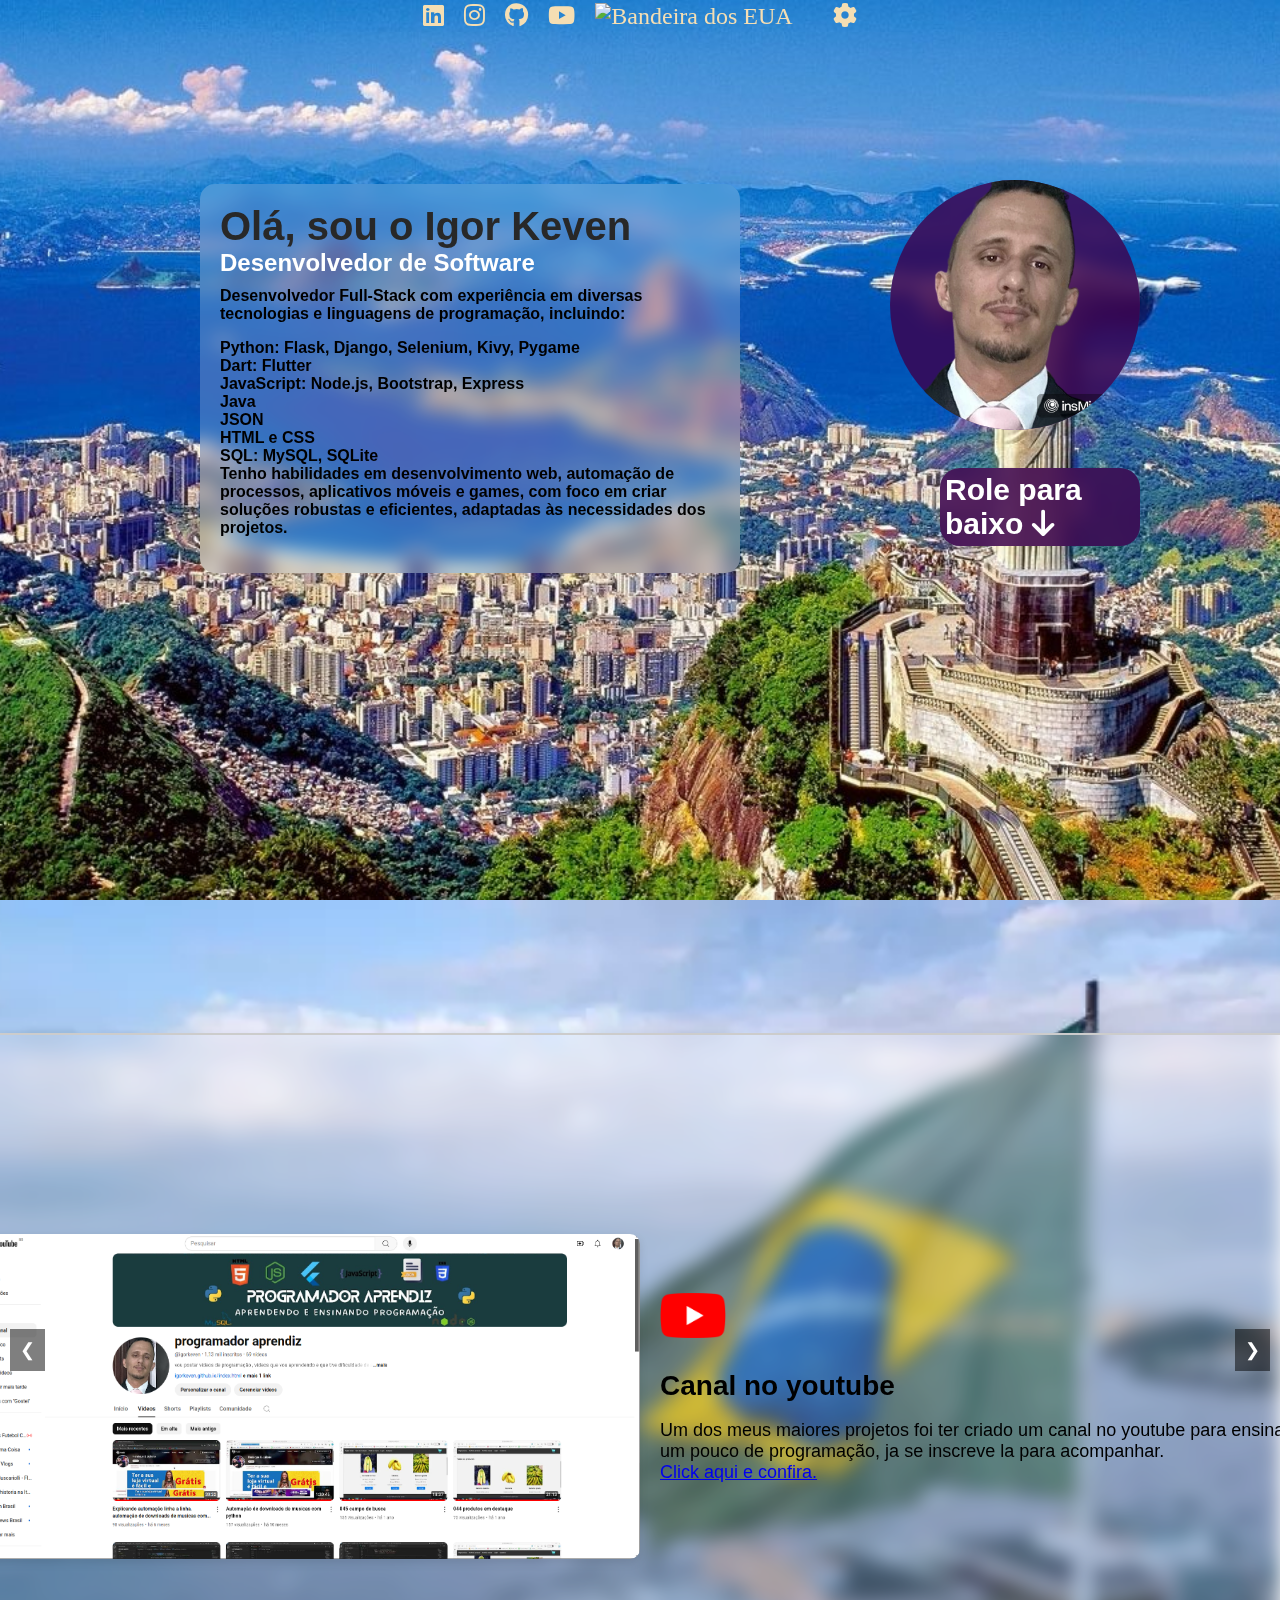
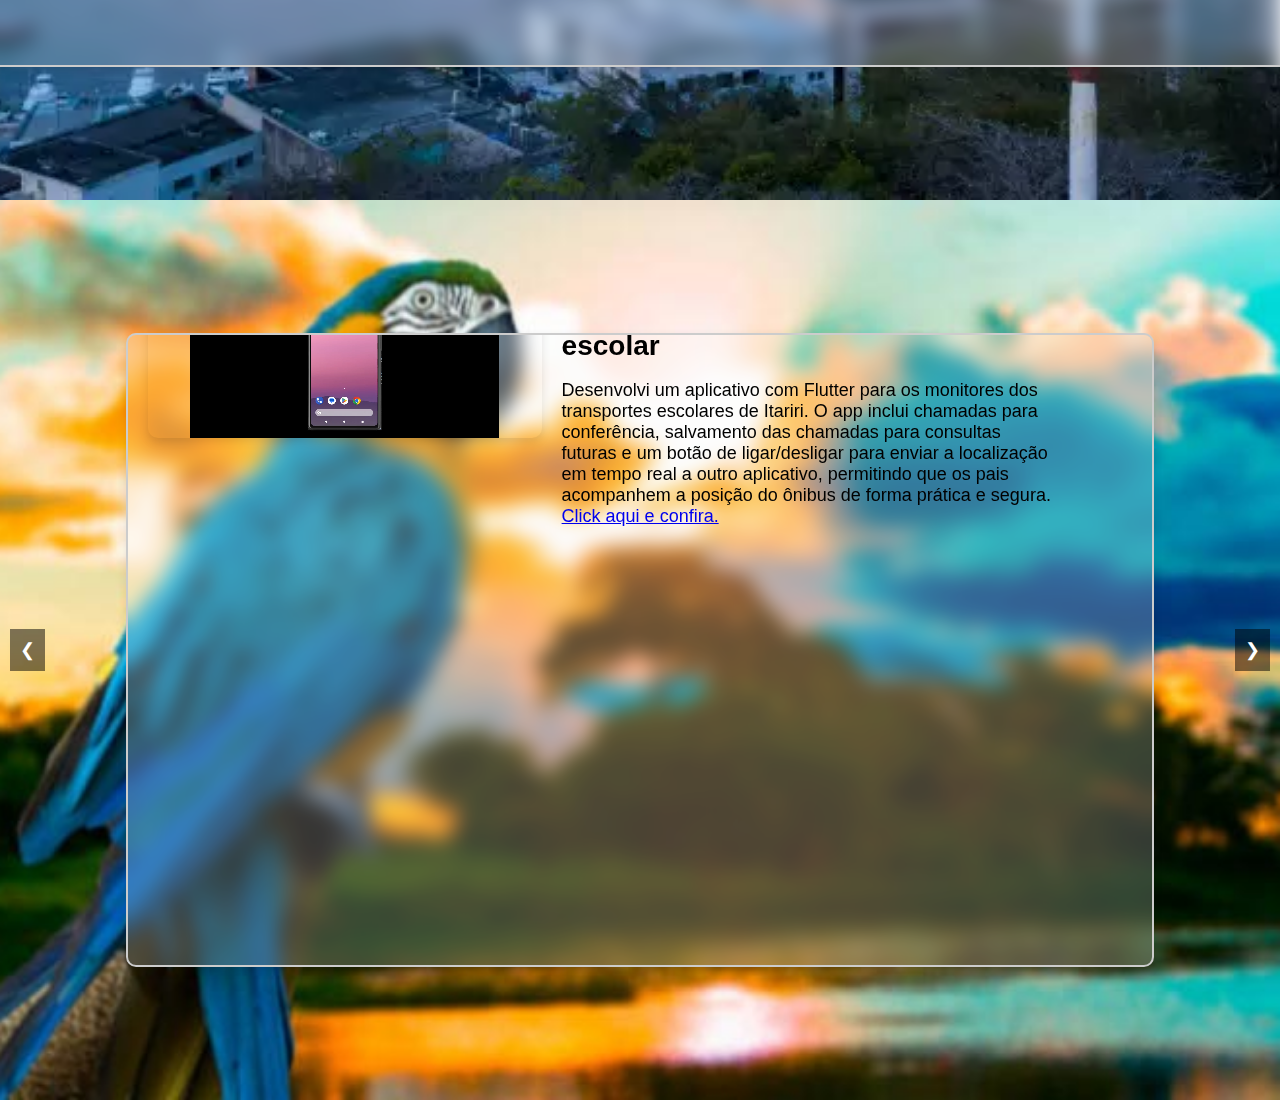
==== commit 7a7f0543: "comentando repetições" ====
--- a/index.html
+++ b/index.html
@@ -518,7 +518,7 @@
             </div>
           </div>
             <!-- Slide 4 -->
-            <div class="slide22">
+            <!-- <div class="slide22">
               
               <video src="/static/imagens/app-rede-social.webm" autoplay muted loop alt="Projeto 3" class="project-image" style="max-height: 50%; margin-top: -5%; max-width: 50%; width: 40%;  height: 50%;" ></video>
               <div class="project-description">
@@ -543,9 +543,9 @@
                 <a href="https://github.com/igorkeven/Social-Connect/tree/main/mobile" target="_blank">Link to the code on GitHub</a>
               </p>
               </div>
-            </div>
+            </div> -->
              <!-- Slide 5 -->
-             <div class="slide22">
+             <!-- <div class="slide22">
               <video src="/static/imagens/app-music.webm" autoplay muted loop alt="Projeto 3" class="project-image" style="max-height: 50%; margin-top: -5%; max-width: 50%; width: 40%;  height: 50%;" > </video>
               <div class="project-description">
                 <img src="/static/imagens/lang/Python-logo-notext.svg.png" alt="linguagens" class="img-lang">
@@ -569,10 +569,10 @@
                 <a href="http://" target="_blank">Link to the code on GitHub</a>
               </p>
               </div>
-            </div>
+            </div> -->
   
                 <!-- Slide 6 -->
-                <div class="slide22">
+                <!-- <div class="slide22">
                   <video src="/static/imagens/fotografia.webm" autoplay muted loop alt="Projeto 3" class="project-image" style="max-height: 50%; margin-top: -5%; max-width: 50%; width: 40%;  height: 50%;" ></video>
                   <div class="project-description">
                     <img src="/static/imagens/lang/html.png" alt="linguagens" class="img-lang">
@@ -599,11 +599,11 @@
         <a href="http://eduardasilvafotografia.com" target="_blank">Link to the website</a>
       </p>
                   </div>
-                </div>
+                </div> -->
   
                 <!-- Slide 6 atualizaçaõ do site -->
   
-                <div class="slide22">
+                <!-- <div class="slide22">
                   <video src="/static/imagens/fotografia2.mkv" autoplay muted loop alt="Projeto 3" class="project-image" style="max-height: 50%; margin-top: -5%; max-width: 50%; width: 40%;  height: 50%;" ></video>
                   <div class="project-description">
                     <img src="/static/imagens/lang/html.png" alt="linguagens" class="img-lang">
@@ -633,11 +633,11 @@
         <a href="http://eduardasilvafotografia.com" target="_blank">Link to the website</a>
       </p>
                   </div>
-                </div>
+                </div> -->
   
                 <!-- slide 7 -->
   
-                  <div class="slide22">
+                  <!-- <div class="slide22">
                     <video src="/static/imagens/theCresim.webm" autoplay muted loop alt="Projeto 3" class="project-image" style="max-height: 50%; margin-top: -5%; max-width: 50%; width: 40%;  height: 50%;" ></video>
                     <div class="project-description">
                       <img src="/static/imagens/lang/Node.js_logo.svg.png" alt="linguagens" class="img-lang">
@@ -649,10 +649,10 @@
                       <a href="https://github.com/igorkeven/The-Cresims"target="_blank">Link para o codigo no github</a> </p>
                     </div>
                   </div>
-  
+   -->
                 <!-- Slide 8 -->
   
-                <div class="slide22">
+                <!-- <div class="slide22">
                   <video src="/static/imagens/calculadoraJS.webm" autoplay muted loop alt="Projeto 3" class="project-image" style="max-height: 50%; margin-top: -5%; max-width: 50%; width: 40%;  height: 50%;" ></video>
                   <div class="project-description">
                     <img src="/static/imagens/lang/Node.js_logo.svg.png" alt="linguagens" class="img-lang">
@@ -664,7 +664,7 @@
                     
                     <a href="https://github.com/igorkeven/calculadora_node_js"target="_blank">Link para o codigo no github</a> </p>
                   </div>
-                </div>
+                </div> -->
   
                 <!-- Slide 8 -->
   
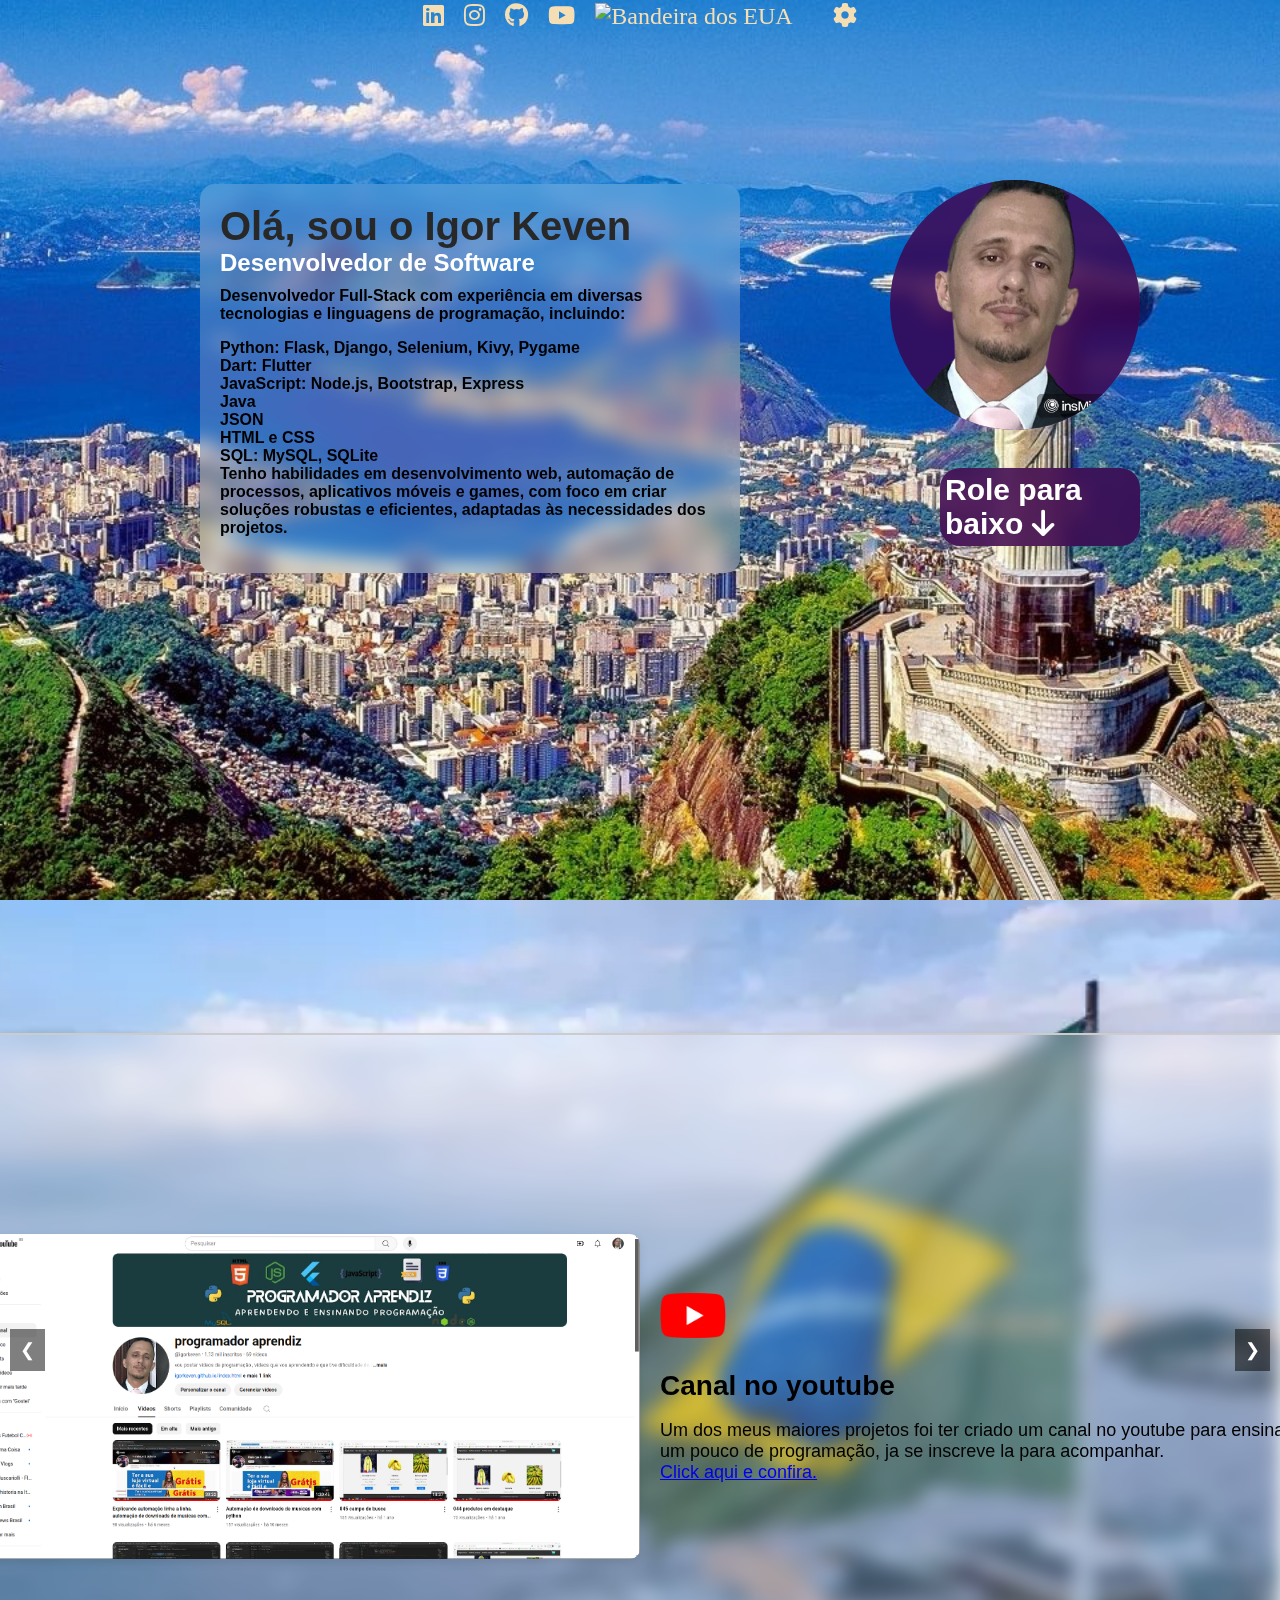
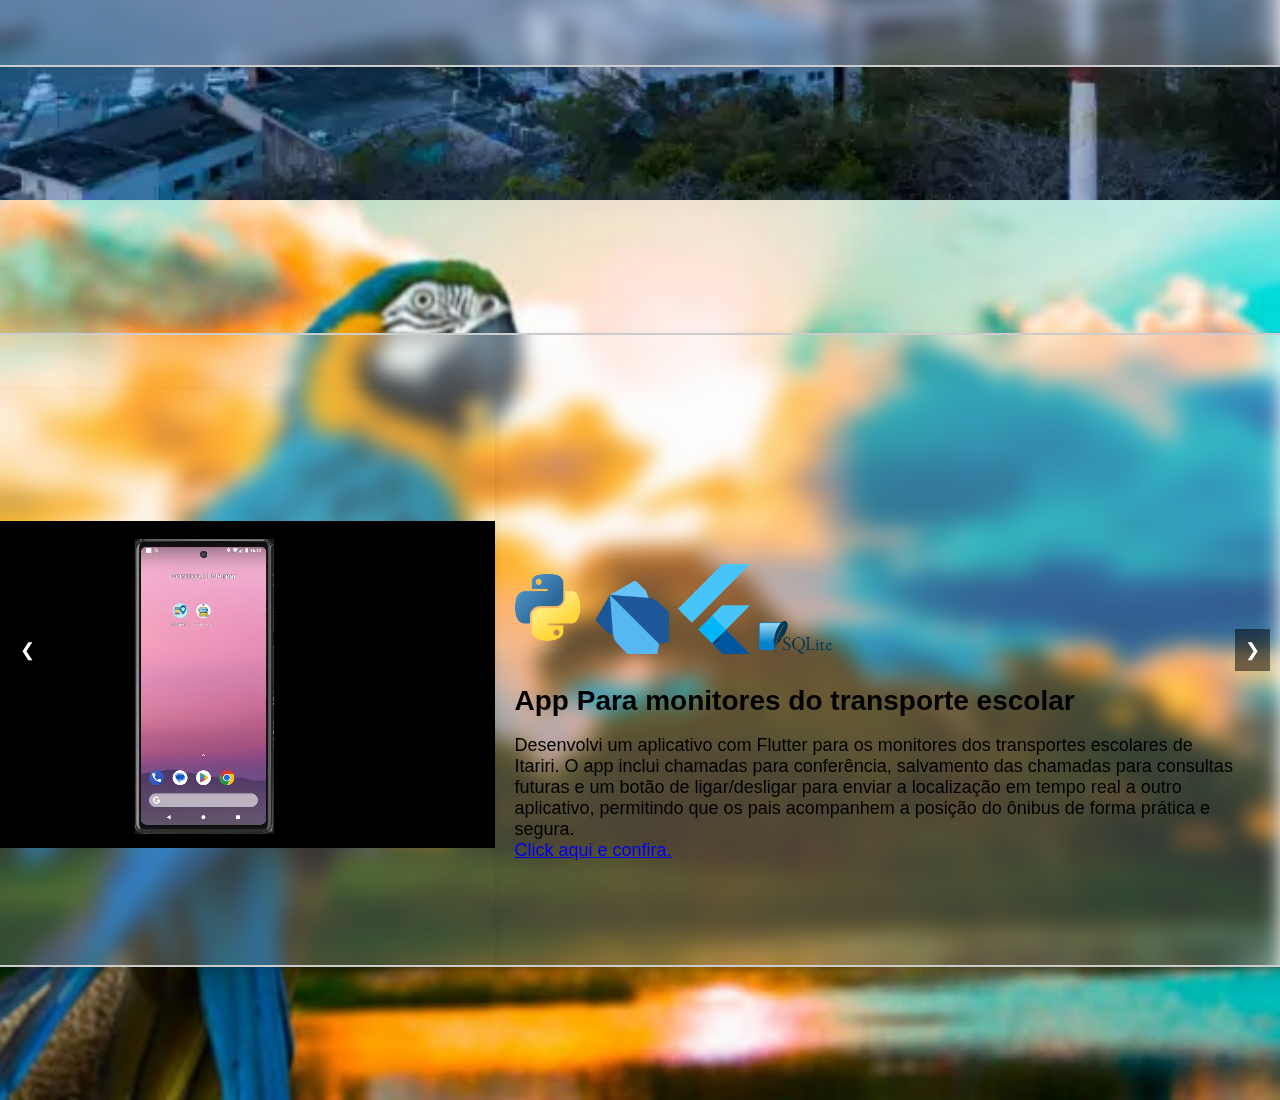
==== commit c587848f: "descomentando pq deu erro" ====
--- a/index.html
+++ b/index.html
@@ -518,7 +518,7 @@
             </div>
           </div>
             <!-- Slide 4 -->
-            <!-- <div class="slide22">
+            <div class="slide22">
               
               <video src="/static/imagens/app-rede-social.webm" autoplay muted loop alt="Projeto 3" class="project-image" style="max-height: 50%; margin-top: -5%; max-width: 50%; width: 40%;  height: 50%;" ></video>
               <div class="project-description">
@@ -543,9 +543,9 @@
                 <a href="https://github.com/igorkeven/Social-Connect/tree/main/mobile" target="_blank">Link to the code on GitHub</a>
               </p>
               </div>
-            </div> -->
+            </div>
              <!-- Slide 5 -->
-             <!-- <div class="slide22">
+             <div class="slide22">
               <video src="/static/imagens/app-music.webm" autoplay muted loop alt="Projeto 3" class="project-image" style="max-height: 50%; margin-top: -5%; max-width: 50%; width: 40%;  height: 50%;" > </video>
               <div class="project-description">
                 <img src="/static/imagens/lang/Python-logo-notext.svg.png" alt="linguagens" class="img-lang">
@@ -569,10 +569,10 @@
                 <a href="http://" target="_blank">Link to the code on GitHub</a>
               </p>
               </div>
-            </div> -->
+            </div>
   
                 <!-- Slide 6 -->
-                <!-- <div class="slide22">
+                <div class="slide22">
                   <video src="/static/imagens/fotografia.webm" autoplay muted loop alt="Projeto 3" class="project-image" style="max-height: 50%; margin-top: -5%; max-width: 50%; width: 40%;  height: 50%;" ></video>
                   <div class="project-description">
                     <img src="/static/imagens/lang/html.png" alt="linguagens" class="img-lang">
@@ -599,11 +599,11 @@
         <a href="http://eduardasilvafotografia.com" target="_blank">Link to the website</a>
       </p>
                   </div>
-                </div> -->
+                </div>
   
                 <!-- Slide 6 atualizaçaõ do site -->
   
-                <!-- <div class="slide22">
+                <div class="slide22">
                   <video src="/static/imagens/fotografia2.mkv" autoplay muted loop alt="Projeto 3" class="project-image" style="max-height: 50%; margin-top: -5%; max-width: 50%; width: 40%;  height: 50%;" ></video>
                   <div class="project-description">
                     <img src="/static/imagens/lang/html.png" alt="linguagens" class="img-lang">
@@ -633,11 +633,11 @@
         <a href="http://eduardasilvafotografia.com" target="_blank">Link to the website</a>
       </p>
                   </div>
-                </div> -->
+                </div>
   
                 <!-- slide 7 -->
   
-                  <!-- <div class="slide22">
+                  <div class="slide22">
                     <video src="/static/imagens/theCresim.webm" autoplay muted loop alt="Projeto 3" class="project-image" style="max-height: 50%; margin-top: -5%; max-width: 50%; width: 40%;  height: 50%;" ></video>
                     <div class="project-description">
                       <img src="/static/imagens/lang/Node.js_logo.svg.png" alt="linguagens" class="img-lang">
@@ -649,10 +649,10 @@
                       <a href="https://github.com/igorkeven/The-Cresims"target="_blank">Link para o codigo no github</a> </p>
                     </div>
                   </div>
-   -->
+  
                 <!-- Slide 8 -->
   
-                <!-- <div class="slide22">
+                <div class="slide22">
                   <video src="/static/imagens/calculadoraJS.webm" autoplay muted loop alt="Projeto 3" class="project-image" style="max-height: 50%; margin-top: -5%; max-width: 50%; width: 40%;  height: 50%;" ></video>
                   <div class="project-description">
                     <img src="/static/imagens/lang/Node.js_logo.svg.png" alt="linguagens" class="img-lang">
@@ -664,7 +664,7 @@
                     
                     <a href="https://github.com/igorkeven/calculadora_node_js"target="_blank">Link para o codigo no github</a> </p>
                   </div>
-                </div> -->
+                </div>
   
                 <!-- Slide 8 -->
   
